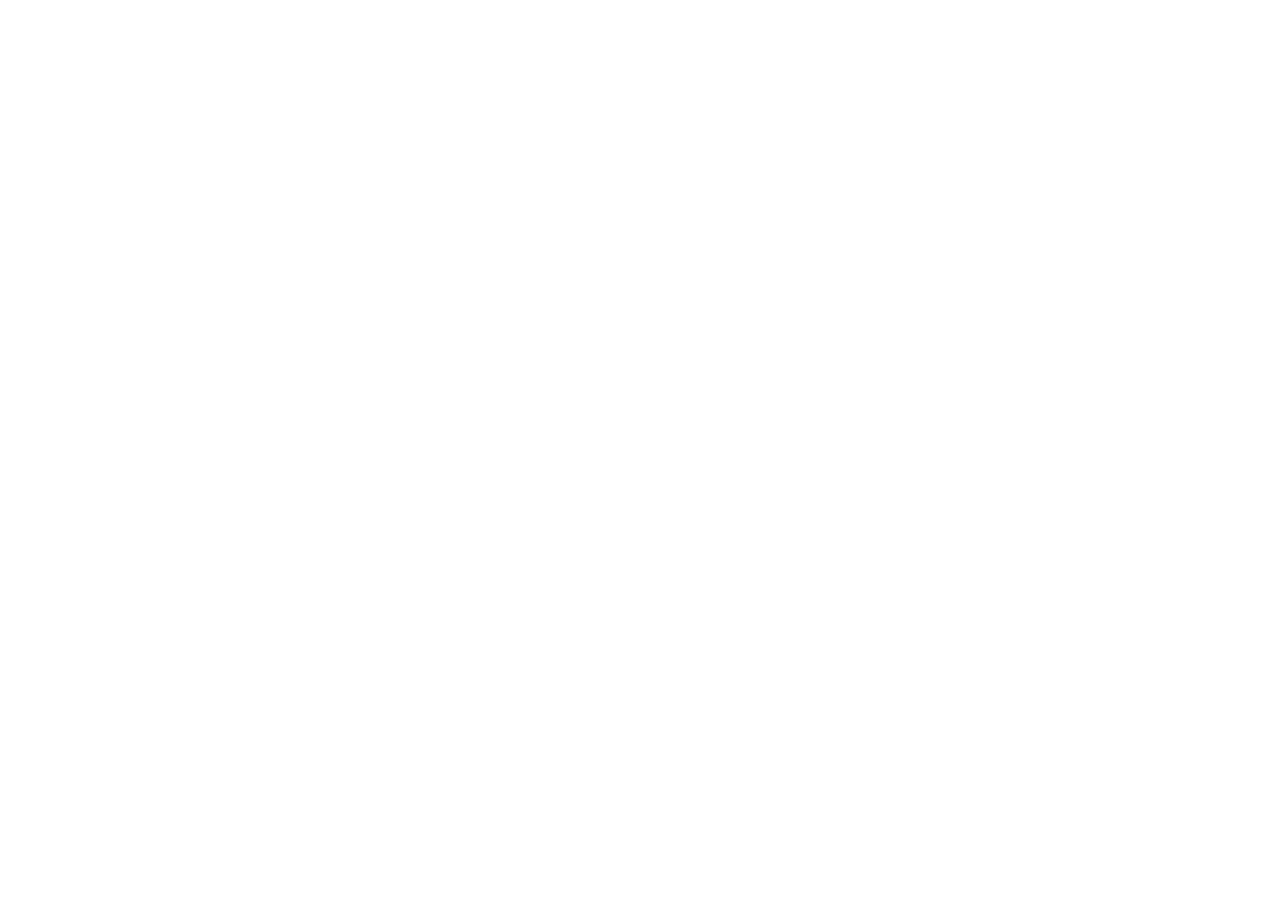
==== index.html @ 52f67c69 "actualizacion" ====
<!DOCTYPE html>
<html lang="en">

<head>
  <meta charset="utf-8">
  <meta content="width=device-width, initial-scale=1.0" name="viewport">

  <title id="inicio">Rojastech/title>
  <meta content="" name="description">
  <meta content="" name="keywords">

  <!-- iconos -->
  <link href="assets/img/icono.jpg" rel="icon">
  <link href="assets/img/icono 2.jpg" rel="apple-touch-icon">

  <!-- Google Fonts -->
  <link
    href="https://fonts.googleapis.com/css?family=Open+Sans:300,300i,400,400i,600,600i,700,700i|Raleway:300,300i,400,400i,500,500i,600,600i,700,700i|Poppins:300,300i,400,400i,500,500i,600,600i,700,700i"
    rel="stylesheet">

  <!-- Vendor CSS Files -->
  <link href="assets/vendor/aos/aos.css" rel="stylesheet">
  <link href="assets/vendor/bootstrap/css/bootstrap.min.css" rel="stylesheet">
  <link href="assets/vendor/bootstrap-icons/bootstrap-icons.css" rel="stylesheet">
  <link href="assets/vendor/boxicons/css/boxicons.min.css" rel="stylesheet">
  <link href="assets/vendor/glightbox/css/glightbox.min.css" rel="stylesheet">
  <link href="assets/vendor/swiper/swiper-bundle.min.css" rel="stylesheet">

  <!-- Template Main CSS File -->
  <link href="assets/css/style.css" rel="stylesheet">
  <link href="assets/css/fontello.css" rel="stylesheet">
  <link rel="stylesheet" href="assets/css/estilo.css">


</head>

<body>

  <!-- ======= telefono nav toggle button ======= -->
  <i class="bi bi-list mobile-nav-toggle d-xl-none"></i>

  <!-- ======= Header ======= -->
  <header id="header">


    <div class="d-flex flex-column">

      <div class="profile">
        <img src="assets/img/icono.jpg" alt="" class="img-fluid rounded-circle">
        <h1 class="text-light"><a href="index.html">Rojastech</a></h1>
        <div class="social-links mt-3 text-center">
          <a href="https://www.facebook.com/iTash012/" class="facebook" target="_blank"><i
              class="bx bxl-facebook"></i></a>
          <a href="https://www.instagram.com/ajrm1008/" class="instagram" target="_blank"><i
              class="bx bxl-instagram"></i></a>
        </div>
      </div>

      <nav id="navbar" class="nav-menu navbar">
        <ul>
          <li><a href="#quien-soy" class="nav-link scrollto active"><i class="bx bx-home"></i> <span>Inicio</span></a>
          </li>
          <!--<li><a href="#quien-soy" class="nav-link scrollto"><i class="bx bx-user"></i> <span>Quién Soy</span></a></li>-->
          <li><a href="#clientes" class="nav-link scrollto"><i class="bx bx-user"></i> <span>Clientes</span></a>
          </li>

          <li><a href="#resumen" class="nav-link scrollto"><i class="bx bx-file-blank"></i> <span>Resumen</span></a>
          </li>

          <!--<li><a href="#portfolio" class="nav-link scrollto"><i class="bx bx-book-content"></i><span>Portafolio</span></a></li>-->
          <li><a href="#servicios" class="nav-link scrollto"><i class="bx bx-server"></i> <span>Servicios</span></a>
          </li>
          <li><a href="#contacto" class="nav-link scrollto"><i class="bx bx-envelope"></i> <span>Contáctame</span></a>
          </li>
        </ul>
      </nav><!-- .nav-menu -->
    </div>
  </header>
  <!--Header -->

  <!-- Seccion eliminada 

  <section id="hero" class="d-flex flex-column justify-content-center align-items-center">
    <div class="inicio-container" data-aos="fade-in">
      <h1>Rojastech</h1>
      <p>Soy: <span class="typed" data-typed-items="Desarrollador Web, Trader, Programador, Estudiante"></span></p>
    </div>
  </section>

    -->

  <!-- verga asi lo vi en youtube y asi lo deje pinga.-->

  <main id="main">



    <!-- ======= contacto Section ======= -->
    <section id="quien-soy" class="quien-soy">
      <div class="container">

        <!-- ======= modo oscuro ======= -->
        <input id="checkitem" type="checkbox" onclick="enableDarkMode()">
        <!-- ======= modo oscuro ======= -->

        <div class="section-title">
          <h2 style="text-align: center;">Quién Soy</h2>
          <p></p>
        </div>

        <div class="row">
          <div class="col-lg-4" data-aos="fade-right">
            <img src="assets/img/icono.jpg" class="img-fluid" alt="">
          </div>
          <div class="col-lg-8 pt-4 pt-lg-0 content" data-aos="fade-left">
            <h3 style="text-align: center;">ÁNGEL JOSÉ ROJAS MAVARES</h3><br>
            <p class="fst-italic">

            </p>
            <div class="row">
              <div class="col-lg-6">
                <ul>
                  <!--  <li><i class="bi bi-chevron-right"></i> <strong>Cumpleaños:</strong> <span>10 agosto 2003</span></li>-->
                  <li><i class="bi bi-chevron-right"></i> <strong>Teléfono: <a href="#telefono">ir a
                        Teléfono</strong></a>
                  </li>
                  <li><i class="bi bi-chevron-right"></i> <strong>Ciudad:</strong> <span>El Tigre, Edo Anzoátegui</span>
                  </li>
                  <li><i class="bi bi-chevron-right"></i> <strong>Independiente:</strong> <span>Disponible</span></li>
                </ul>
              </div>
              <div class="col-lg-6">
                <ul>
                  <li><i class="bi bi-chevron-right"></i> <strong>Edad:</strong> <span>No especificado</span></li>
                  <li><i class="bi bi-chevron-right"></i> <strong>Grado:</strong> <span>Bachiller</span></li>
                  <li><i class="bi bi-chevron-right"></i> <strong>Correo:</strong> <span><a
                        href="mailto:angeljrojasm@gmail.com"> Enviar Mensaje</a></span></li>

                </ul>
              </div>
            </div>
            <p>

            </p>
            </p>
          </div>
        </div>

      </div>
    </section><!-- contacto Section -->

    <!-- ======= satisfaccion cliente  Section======= -->
    <section id="clientes" class="facts">
      <div class="container">

        <div class="section-title">
          <h2>Cliente Satisfecho</h2>
          <p></p>
        </div>

        <div class="row no-gutters">

          <div class="col-lg-3 col-md-6 d-md-flex align-items-md-stretch" data-aos="fade-up">
            <div class="count-box">
              <i class="bi bi-emoji-smile"></i>
              <span data-purecounter-start="0" data-purecounter-end="7" data-purecounter-duration="1"
                class="purecounter"></span>
              <p><strong>Clientes Felices</strong></p>
            </div>
          </div>

          <div class="col-lg-3 col-md-6 d-md-flex align-items-md-stretch" data-aos="fade-up" data-aos-delay="100">
            <div class="count-box">
              <i class="bi bi-journal-richtext"></i>
              <span data-purecounter-start="0" data-purecounter-end="7" data-purecounter-duration="1"
                class="purecounter"></span>
              <p><strong>Proyectos Realizados</strong></p>
            </div>
          </div>

          <div class="col-lg-3 col-md-6 d-md-flex align-items-md-stretch" data-aos="fade-up" data-aos-delay="200">
            <div class="count-box">
              <i class="bi bi-headset"></i>
              <span data-purecounter-start="0" data-purecounter-end="672" data-purecounter-duration="1"
                class="purecounter"></span>
              <p><strong>Horas de Trabajo</strong></p>
            </div>
          </div>

          <div class="col-lg-3 col-md-6 d-md-flex align-items-md-stretch" data-aos="fade-up" data-aos-delay="300">
            <div class="count-box">
              <i class="bi bi-people"></i>
              <span data-purecounter-start="0" data-purecounter-end="1" data-purecounter-duration="1"
                class="purecounter"></span>
              <p><strong>Trabajador</strong></p>
            </div>
          </div>

        </div>

      </div>
    </section><!-- satisfaccion cliente  Section -->

    <!-- ======= Skills Section ======= -->
    <section id="skills" class="skills section-bg">
      <div class="container">

        <div class="section-title">
          <h2>Habilidades</h2>
          <p>Mis Habilidades de Programador y Desarrolador Web de manera progresiva, con estadisticas incrementables.
          </p>
        </div>

        <div class="row skills-content">

          <div class="col-lg-6" data-aos="fade-up">

            <div class="progress">
              <span class="skill">HTML <i class="val">40%</i></span>
              <div class="progress-bar-wrap">
                <div class="progress-bar" role="progressbar" aria-valuenow="40" aria-valuemin="0" aria-valuemax="100">
                </div>
              </div>
            </div>

            <div class="progress">
              <span class="skill">CSS <i class="val">5%</i></span>
              <div class="progress-bar-wrap">
                <div class="progress-bar" role="progressbar" aria-valuenow="5" aria-valuemin="0" aria-valuemax="100">
                </div>
              </div>
            </div>

            <div class="progress">
              <span class="skill">JavaScript <i class="val">0%</i></span>
              <div class="progress-bar-wrap">
                <div class="progress-bar" role="progressbar" aria-valuenow="0" aria-valuemin="0" aria-valuemax="100">
                </div>
              </div>
            </div>

          </div>

          <div class="col-lg-6" data-aos="fade-up" data-aos-delay="100">

            <div class="progress">
              <span class="skill">PHP <i class="val">1</i></span>
              <div class="progress-bar-wrap">
                <div class="progress-bar" role="progressbar" aria-valuenow="1" aria-valuemin="0" aria-valuemax="100">
                </div>
              </div>
            </div>

            <div class="progress">
              <span class="skill">WordPress/CMS <i class="val">0%</i></span>
              <div class="progress-bar-wrap">
                <div class="progress-bar" role="progressbar" aria-valuenow="0" aria-valuemin="0" aria-valuemax="100">
                </div>
              </div>
            </div>

            <div class="progress">
              <span class="skill">Photoshop <i class="val">0%</i></span>
              <div class="progress-bar-wrap">
                <div class="progress-bar" role="progressbar" aria-valuenow="0" aria-valuemin="0" aria-valuemax="100">
                </div>
              </div>
            </div>

          </div>

        </div>

      </div>
    </section><!-- Skills Section -->

    <!-- ======= Resumen Section ======= -->
    <section id="resumen" class="resume">
      <div class="container">

        <div class="section-title">
          <h2>Resumen</h2>
          <p></p>
        </div>

        <div class="row">
          <div class="col-lg-6 aos-init aos-animate" data-aos="fade-up">
            <h3 class="resume-title">Resumen</h3>
            <div class="resume-item pb-0">
              <h4>Ángel Rojas</h4>
              <p><em>Datos Personales: </em></p>
              <ul>
             
                <!--UBICACION EXACTA === <a href="https://goo.gl/maps/j2fHkBFJ44knwxon7" target="_blank">El Tigre, Edo Anzoátegui, Venezuela</a>====-->
                
                <li> El Tigre, Edo Anzoátegui, Venezuela</a></li>
                <li> <a href="#tel"> Ir a Teléfono</a></li>
                <li> <a href="mailto:angeljrojasm@gmail.com"> Correo</a></li>
              </ul>
            </div>

            <h3 class="resume-title">Educación</h3>
            <div class="resume-item">
              <h4>Bachiller de la República &amp; Estudiante Universitario</h4>
              
              <p><em>Colegios donde estudie: </em></p>
              <p>Juan Bautista Arismendi: <strong>1er Año.</strong></p>
              <p>José Gil Fortoul: <strong>2do y 3er Año.</strong></p>
              <p>Fedora Alemán Fuente de Agua viva: <strong>4to y 5to Año.</strong></p>
              <p>Universidad: <strong>UPTJAA, El Tigre, Edo Anzoátegui, Venezuela</strong></p>
            </div>
            <div class="resume-item">
              <h4>Cursos Realizados
                <!--&amp;-->
              </h4>
              <p><em>Cursos:</em></p>
              <p>Curso de HTML5: <strong>2019</strong> </p>
              <p>Curso de CSS: <strong>2019</strong></p>
              <p>Curso de Bootstrap 4: <strong>2022</strong></p>
              <p>Curso de PHP: <strong>2022</strong></p>
            </div>
          </div>
          <div class="col-lg-6 aos-init aos-animate" data-aos="fade-up" data-aos-delay="100">
            <h3 class="resume-title">Experiencia Profesional</h3>
            <div class="resume-item">
              <h4>Trabajos a Tiempo Parcial</h4>
              
              <p><em></em></p>
              <ul>
                <li>Programador Web.</li>
                <li>Trader, Analista de Mercado Financiero y Asesor de Binarias.</li>
                <li>Administrador de Caja e Inventarios en negocios pequeños.</li>
                <!--<li></li>-->
              </ul>
            </div>
            <div class="resume-item">
              <h4>Paginas Realizadas: </h4>
              
              <p><em></em></p>
              <ul>

                <a href="https://itashx.github.io/AnaAvila.github.io/" class="tm-link-wite" target="_blank"> Página de
                  AnaAvila</a>
                <br>
                <br>
                <a href="https://itashx.github.io/Jmarval/" class="tm-link-white" target="_blank"> Página JM
                  Photographi</a>
                <br>
                <br>
                <a href="https://itashx.github.io/Toomy.github.io/" class="tm-link-white" target="_blank"> Página de
                  Toomy</a>
                <br>
                <br>
                <a href="https://itashx.github.io/TradingPage/" class="tm-link-white" target="_blank"> Página de
                  Space-Trading</a>
                <br>
                <br>
                <a href="https://itashx.github.io/Fotografia/" class="tm-link-white" target="_blank"> Página de
                  Fotografia</a>
                <br>
                <br>
                <a href="https://itashx.github.io/AnaTrabajo/" class="tm-link-white" target="_blank"> Página de
                  AnaTrabajo</a>
                <br>
                <br>


              </ul>
            </div>
          </div>
        </div>

      </div>
    </section>

    <!-- Resume Section -->
    <!-- Seccion eliminada 
    <section id="portfolio" class="portfolio section-bg">
      <div class="container">

        <div class="section-title">
          <h2>Portafolio</h2>
          <p></p>
        </div>

        <div class="row" data-aos="fade-up">
          <div class="col-lg-12 d-flex justify-content-center">
            <ul id="portfolio-flters">
              <li data-filter="*" class="filter-active">Todos</li>
              <li data-filter=".filter-app">Aplicación</li>
              <li data-filter=".filter-card">Targeta</li>
              <li data-filter=".filter-web">Web</li>
            </ul>
          </div>
        </div>

       <div class="row portfolio-container" data-aos="fade-up" data-aos-delay="100">

          <div class="col-lg-4 col-md-6 portfolio-item filter-app">
            <div class="portfolio-wrap">
              <img src="assets/img/portfolio/portfolio-1.jpg" class="img-fluid" alt="">
              <div class="portfolio-links">
                <a href="assets/img/portfolio/portfolio-1.jpg" data-gallery="portfolioGallery"
                  class="portfolio-lightbox" title="App 1"><i class="bx bx-plus"></i></a>
                <a href="index3.html" title="más detalles" target="_blank"><i class="bx bx-link"></i></a>
              </div>
            </div>
          </div>

          <div class="col-lg-4 col-md-6 portfolio-item filter-web">
            <div class="portfolio-wrap">
              <img src="assets/img/portfolio/portfolio-2.jpg" class="img-fluid" alt="">
              <div class="portfolio-links">
                <a href="assets/img/portfolio/portfolio-2.jpg" data-gallery="portfolioGallery"
                  class="portfolio-lightbox" title="Web 3"><i class="bx bx-plus"></i></a>
                <a href="index3.html" title="más detalles" target="_blank"><i class="bx bx-link"></i></a>
              </div>
            </div>
          </div>

          <div class="col-lg-4 col-md-6 portfolio-item filter-app">
            <div class="portfolio-wrap">
              <img src="assets/img/portfolio/portfolio-3.jpg" class="img-fluid" alt="">
              <div class="portfolio-links">
                <a href="assets/img/portfolio/portfolio-3.jpg" data-gallery="portfolioGallery"
                  class="portfolio-lightbox" title="App 2"><i class="bx bx-plus"></i></a>
                <a href="index3.html" title="más detalles" target="_blank"><i class="bx bx-link"></i></a>
              </div>
            </div>
          </div>

          <div class="col-lg-4 col-md-6 portfolio-item filter-card">
            <div class="portfolio-wrap">
              <img src="assets/img/portfolio/portfolio-4.jpg" class="img-fluid" alt="">
              <div class="portfolio-links">
                <a href="assets/img/portfolio/portfolio-4.jpg" data-gallery="portfolioGallery"
                  class="portfolio-lightbox" title="Card 2"><i class="bx bx-plus"></i></a>
                <a href="index3.html" title="más detalles" target="_blank"><i class="bx bx-link"></i></a>
              </div>
            </div>
          </div>

          <div class="col-lg-4 col-md-6 portfolio-item filter-web">
            <div class="portfolio-wrap">
              <img src="assets/img/portfolio/portfolio-5.jpg" class="img-fluid" alt="">
              <div class="portfolio-links">
                <a href="assets/img/portfolio/portfolio-5.jpg" data-gallery="portfolioGallery"
                  class="portfolio-lightbox" title="Web 2"><i class="bx bx-plus"></i></a>
                <a href="index3.html" title="más detalles" target="_blank"><i class="bx bx-link"></i></a>
              </div>
            </div>
          </div>

          <div class="col-lg-4 col-md-6 portfolio-item filter-app">
            <div class="portfolio-wrap">
              <img src="assets/img/portfolio/portfolio-6.jpg" class="img-fluid" alt="">
              <div class="portfolio-links">
                <a href="assets/img/portfolio/portfolio-6.jpg" data-gallery="portfolioGallery"
                  class="portfolio-lightbox" title="App 3"><i class="bx bx-plus"></i></a>
                <a href="index3.html" title="más detalles" target="_blank"><i class="bx bx-link"></i></a>
              </div>
            </div>
          </div>

          <div class="col-lg-4 col-md-6 portfolio-item filter-card">
            <div class="portfolio-wrap">
              <img src="assets/img/portfolio/portfolio-7.jpg" class="img-fluid" alt="">
              <div class="portfolio-links">
                <a href="assets/img/portfolio/portfolio-7.jpg" data-gallery="portfolioGallery"
                  class="portfolio-lightbox" title="Card 1"><i class="bx bx-plus"></i></a>
                <a href="index3.html" title="más detalles" target="_blank"><i class="bx bx-link"></i></a>
              </div>
            </div>
          </div>

          <div class="col-lg-4 col-md-6 portfolio-item filter-card">
            <div class="portfolio-wrap">
              <img src="assets/img/portfolio/portfolio-8.jpg" class="img-fluid" alt="">
              <div class="portfolio-links">
                <a href="assets/img/portfolio/portfolio-8.jpg" data-gallery="portfolioGallery"
                  class="portfolio-lightbox" title="Card 3"><i class="bx bx-plus"></i></a>
                <a href="index3.html" title="más detalles" target="_blank"><i class="bx bx-link"></i></a>
              </div>
            </div>
          </div>

          <div class="col-lg-4 col-md-6 portfolio-item filter-web">
            <div class="portfolio-wrap">
              <img src="assets/img/portfolio/portfolio-9.jpg" class="img-fluid" alt="">
              <div class="portfolio-links">
                <a href="assets/img/portfolio/portfolio-9.jpg" data-gallery="portfolioGallery"
                  class="portfolio-lightbox" title="Web 3"><i class="bx bx-plus"></i></a>
                <a href="index3.html" title="más detalles" target="_blank"><i class="bx bx-link"></i></a>
              </div>
            </div>
          </div>

        </div>

      </div>
    </section>
    
     Portafolio eliminado =====-->




    <!-- ======= Servicios Section ======= -->
    <section id="servicios" class="services">
      <div class="container">

        <div class="section-title">
          <h2>Servicios</h2>

        </div>

        <div class="row">
          <div class="col-lg-4 col-md-6 icon-box" data-aos="fade-up">
            <div class="icon"><i class="bi bi-briefcase"></i></div>
            <h4 class="title"><a href="">Reparación de Computador</a></h4>
            <p class="description">

              *Revisión de el Computador o Portatil. <br>
              *Cambios de Compones Basicos / No aplica micro-componentes. <br>
              *Mantenimiento de Computador. <br>
              *Limpieza Física del computador o Laptop.
            </p>

          </div>
          <div class="col-lg-4 col-md-6 icon-box" data-aos="fade-up" data-aos-delay="100">
            <div class="icon"><i class="bi bi-card-checklist"></i></div>
            <h4 class="title"><a href="">Cambios de Sitemas Operativos</a></h4>
            <p class="description">Se Realiza Mantenimiento General del SO o el Formateo para su cambio en totalidad,
              tomando los Respaldos existentes para resguardo del cliente.</p>
          </div>
          <div class="col-lg-4 col-md-6 icon-box" data-aos="fade-up" data-aos-delay="200">
            <div class="icon"><i class="bi bi-bar-chart"></i></div>
            <h4 class="title"><a href="">Sistemas de Redes</a></h4>
            <p class="description">Se Realiza Sistemas de Redes: <br>
              *Cableado. <br>
              *Configuración del Moden/Router y del Computador. <br>
              *Configuración del MicroTik. <strong><small>(Si posee alguno)</small></strong> <br>
              *Servidores. <br>

            </p>
          </div>
          <div class="col-lg-4 col-md-6 icon-box" data-aos="fade-up" data-aos-delay="300">
            <div class="icon"><i class="bi bi-binoculars"></i></div>
            <h4 class="title"><a href="">Configuración del Sistema y Limpiado</a></h4>
            <p class="description">
              Una vez Montado el SO, realizamos lo Siguiente: <br>
              *Configuración de Inicio y Servicios. <br>
              *Eliminación de Cache y Temporales. <br>
              *Limpieza a Nivel de SO para su Optimización. <br>
            </p>
          </div>
          <div class="col-lg-4 col-md-6 icon-box" data-aos="fade-up" data-aos-delay="400">
            <div class="icon"><i class="bi bi-brightness-high"></i></div>
            <h4 class="title"><a href="">Chequeo de Aparatos electrónicos </a></h4>
            <p class="description">Revisión de Aparatos electrónicos y Diagnostico del mismo.</p>
          </div>
          <div class="col-lg-4 col-md-6 icon-box" data-aos="fade-up" data-aos-delay="500">
            <div class="icon"><i class="bi bi-calendar4-week"></i></div>
            <h4 class="title"><a href="">Creación de Paginas Web y Programas</a></h4>
            <p class="description"> Se crean Páginas Web a pedido del cliente y programas hechos al gusto del cliente
              usando como base <strong>Access</strong> para la elaboración del mismo.

            </p>
          </div>
        </div>

      </div>
    </section>

    <!--  Servicios Section 

     Testimonials Section 
    <section id="testimonios" class="testimonials section-bg">
      <div class="container">

        <div class="section-title">
          <h2>Testimonios</h2>
          <p>Magnam dolores commodi suscipit. Necessitatibus eius consequatur ex aliquid fuga eum quidem. Sit sint
            consectetur velit. Quisquam quos quisquam cupiditate. Et nemo qui impedit suscipit alias ea. Quia fugiat sit
            in iste officiis commodi quidem hic quas.</p>
        </div>

        <div class="testimonials-slider swiper" data-aos="fade-up" data-aos-delay="100">
          <div class="swiper-wrapper">

            <div class="swiper-slide">
              <div class="testimonial-item" data-aos="fade-up">
                <p>
                  <i class="bx bxs-quote-alt-left quote-icon-left"></i>
                  Proin iaculis purus consequat sem cure digni ssim donec porttitora entum suscipit rhoncus. Accusantium
                  quam, ultricies eget id, aliquam eget nibh et. Maecen aliquam, risus at semper.
                  <i class="bx bxs-quote-alt-right quote-icon-right"></i>
                </p>
                <img src="assets/img/testimonials/testimonials-1.jpg" class="testimonial-img" alt="">
                <h3>Saul Goodman</h3>
                <h4>Ceo &amp; Founder</h4>
              </div>
            </div>

            <div class="swiper-slide">
              <div class="testimonial-item" data-aos="fade-up" data-aos-delay="100">
                <p>
                  <i class="bx bxs-quote-alt-left quote-icon-left"></i>
                  Export tempor illum tamen malis malis eram quae irure esse labore quem cillum quid cillum eram malis
                  quorum velit fore eram velit sunt aliqua noster fugiat irure amet legam anim culpa.
                  <i class="bx bxs-quote-alt-right quote-icon-right"></i>
                </p>
                <img src="assets/img/testimonials/testimonials-2.jpg" class="testimonial-img" alt="">
                <h3>Sara Wilsson</h3>
                <h4>Designer</h4>
              </div>
            </div>

            <div class="swiper-slide">
              <div class="testimonial-item" data-aos="fade-up" data-aos-delay="200">
                <p>
                  <i class="bx bxs-quote-alt-left quote-icon-left"></i>
                  Enim nisi quem export duis labore cillum quae magna enim sint quorum nulla quem veniam duis minim
                  tempor labore quem eram duis noster aute amet eram fore quis sint minim.
                  <i class="bx bxs-quote-alt-right quote-icon-right"></i>
                </p>
                <img src="assets/img/testimonials/testimonials-3.jpg" class="testimonial-img" alt="">
                <h3>Jena Karlis</h3>
                <h4>Store Owner</h4>
              </div>
            </div>

            <div class="swiper-slide">
              <div class="testimonial-item" data-aos="fade-up" data-aos-delay="300">
                <p>
                  <i class="bx bxs-quote-alt-left quote-icon-left"></i>
                  Fugiat enim eram quae cillum dolore dolor amet nulla culpa multos export minim fugiat minim velit
                  minim dolor enim duis veniam ipsum anim magna sunt elit fore quem dolore labore illum veniam.
                  <i class="bx bxs-quote-alt-right quote-icon-right"></i>
                </p>
                <img src="assets/img/testimonials/testimonials-4.jpg" class="testimonial-img" alt="">
                <h3>Matt Brandon</h3>
                <h4>Freelancer</h4>
              </div>
            </div>

            <div class="swiper-slide">
              <div class="testimonial-item" data-aos="fade-up" data-aos-delay="400">
                <p>
                  <i class="bx bxs-quote-alt-left quote-icon-left"></i>
                  Quis quorum aliqua sint quem legam fore sunt eram irure aliqua veniam tempor noster veniam enim culpa
                  labore duis sunt culpa nulla illum cillum fugiat legam esse veniam culpa fore nisi cillum quid.
                  <i class="bx bxs-quote-alt-right quote-icon-right"></i>
                </p>
                <img src="assets/img/testimonials/testimonials-5.jpg" class="testimonial-img" alt="">
                <h3>John Larson</h3>
                <h4>Entrepreneur</h4>
              </div>
            </div>
      

          </div>
          <div class="swiper-pagination"></div>
        </div>

      </div>
    </section>
   
     Servicios Section -->

    <!-- ======= Contacto Section ======= -->
    <section id="contacto" class="contact">
      <div class="container">

        <div class="section-title" id="contacto-texto">
          <h2>Contácto</h2>
          <p></p>
        </div>

        <div class="row" data-aos="fade-in" id="contacto-texto">

          <div class="col-lg-5 d-flex align-items-stretch">
            <div class="info">
              <div class="address">
                <i class="bi bi-geo-alt"></i>
                <h4>Ubicación:</h4>
                <p><strong><a href="mailto:angeljrojasm@gmail.com">Enviar Mensaje</a></strong></p>
                <!-- Bloqueado 
                <p><a href="https://goo.gl/maps/j2fHkBFJ44knwxon7" target="_blank">Ubicame</a></p>
                -->
              </div>

              <div class="email" id="correo">
                <i class="bi bi-envelope"></i>
                <h4>Correo:</h4>
                <p><a href="mailto:angeljrojasm@gmail.com">Enviar Email Directo</a></p>
              </div>

              <div class="phone">
                <i class="bi bi-whatsapp"></i>
                <h4 id="telefono">Teléfono:</h4>
                <strong>
                  <p><a href="tel:#">No especificado</a></p>
                </strong>

              </div>

              <!-- paginas extras
              
              <a href="formulario.html">Formulario de Registo</a> <br>
              <a href="login.html">Iniciar Sesion</a> -->

            </div>

          </div>


        </div>



        <!-- <a href="index2.html">Siguiente Página</a>-->

    </section>



    <!-- contacto Section -->

  </main><!-- FIN #main -->

  <!-- ======= Footer ======= -->
  <footer id="footer">
    <div class="container">
      <div class="copyright">
        &copy; Copyright <strong><span>Rojastech</span></strong>
      </div>
    </div>
  </footer>
  <!-- FIN  Footer -->

  <a href="#" class="back-to-top d-flex align-items-center justify-content-center"><i
      class="bi bi-arrow-up-short"></i></a>

  <!-- Vendor JS Files -->
  <script src="assets/vendor/purecounter/purecounter_vanilla.js"></script>
  <script src="assets/vendor/aos/aos.js"></script>
  <script src="assets/vendor/bootstrap/js/bootstrap.bundle.min.js"></script>
  <script src="assets/vendor/glightbox/js/glightbox.min.js"></script>
  <script src="assets/vendor/isotope-layout/isotope.pkgd.min.js"></script>
  <script src="assets/vendor/swiper/swiper-bundle.min.js"></script>
  <script src="assets/vendor/typed.js/typed.min.js"></script>
  <script src="assets/vendor/waypoints/noframework.waypoints.js"></script>
  <script src="assets/vendor/php-email-form/validate.js"></script>

  <!-- Template Main JS File -->
  <script src="assets/js/main.js"></script>




  <!--modo negro-->
  <script src="oscuro.js"></script>
  <!--modo negro-->

</body>

</html>
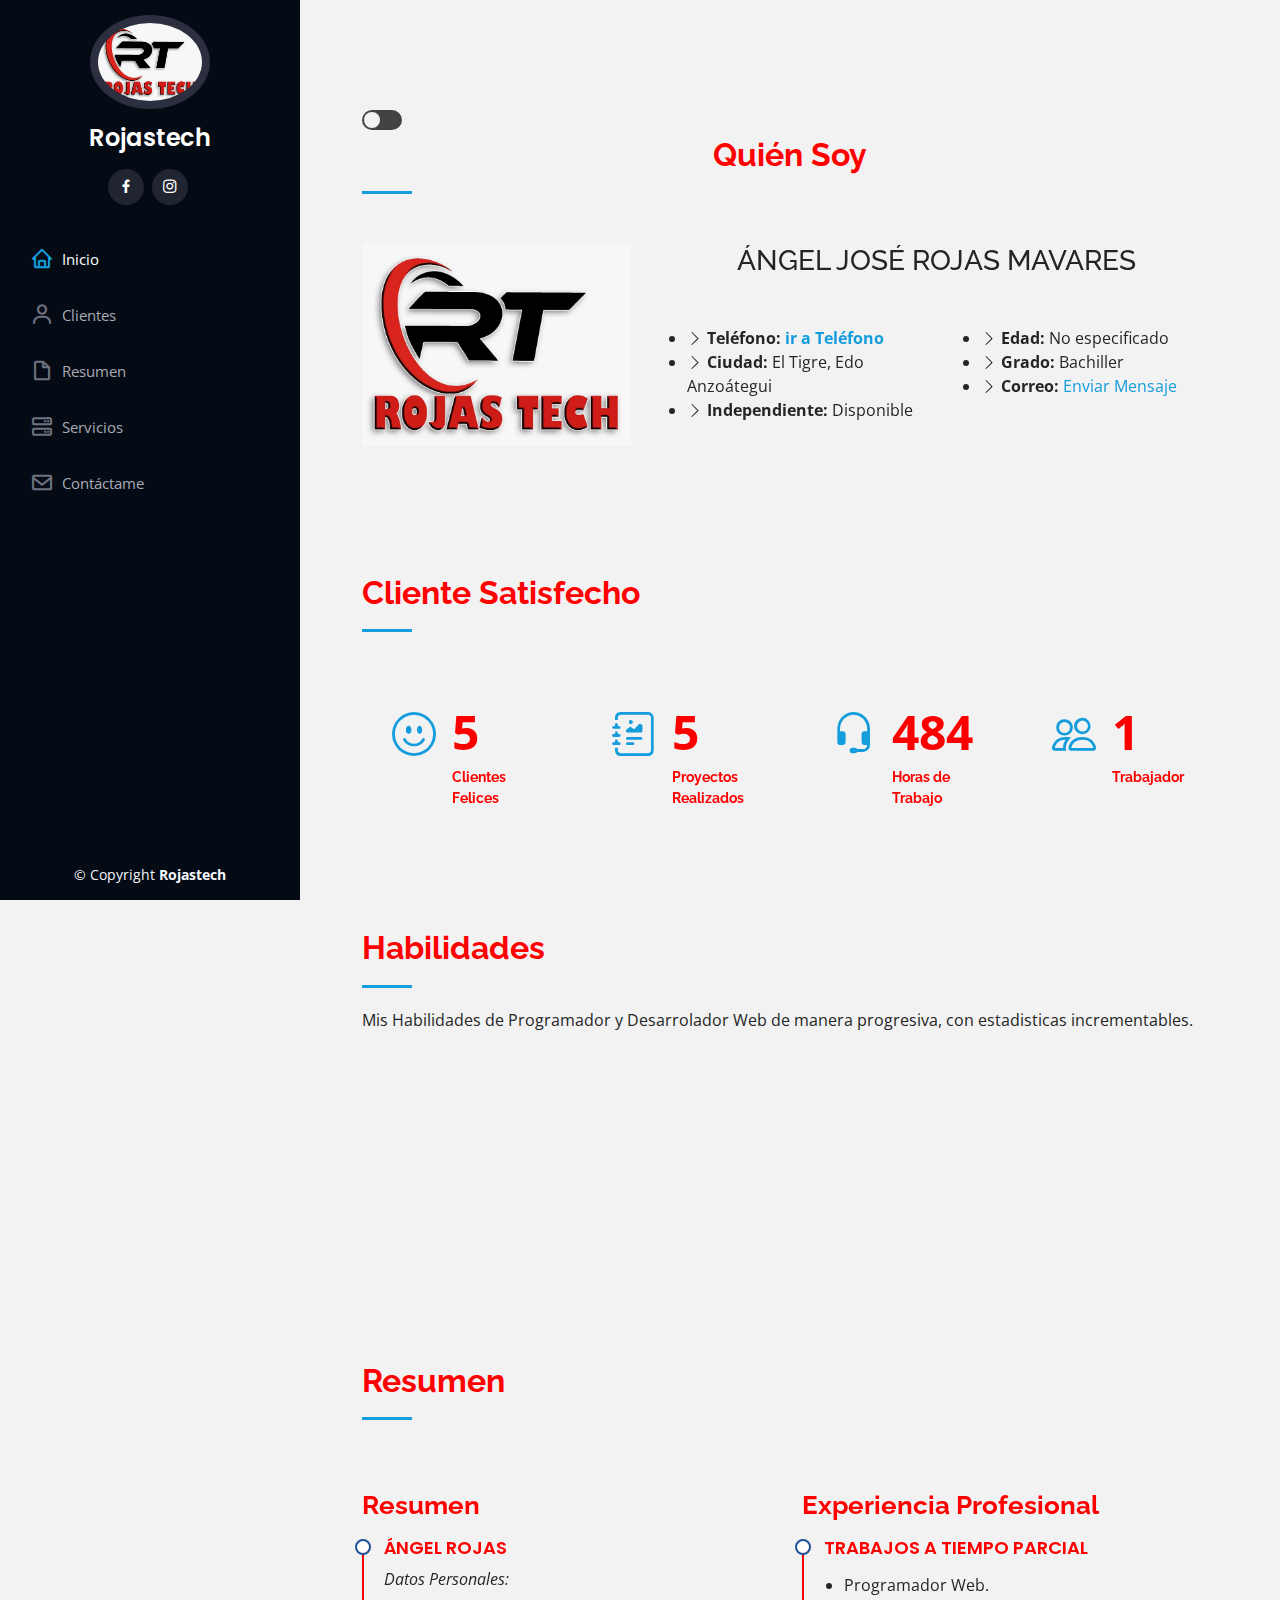
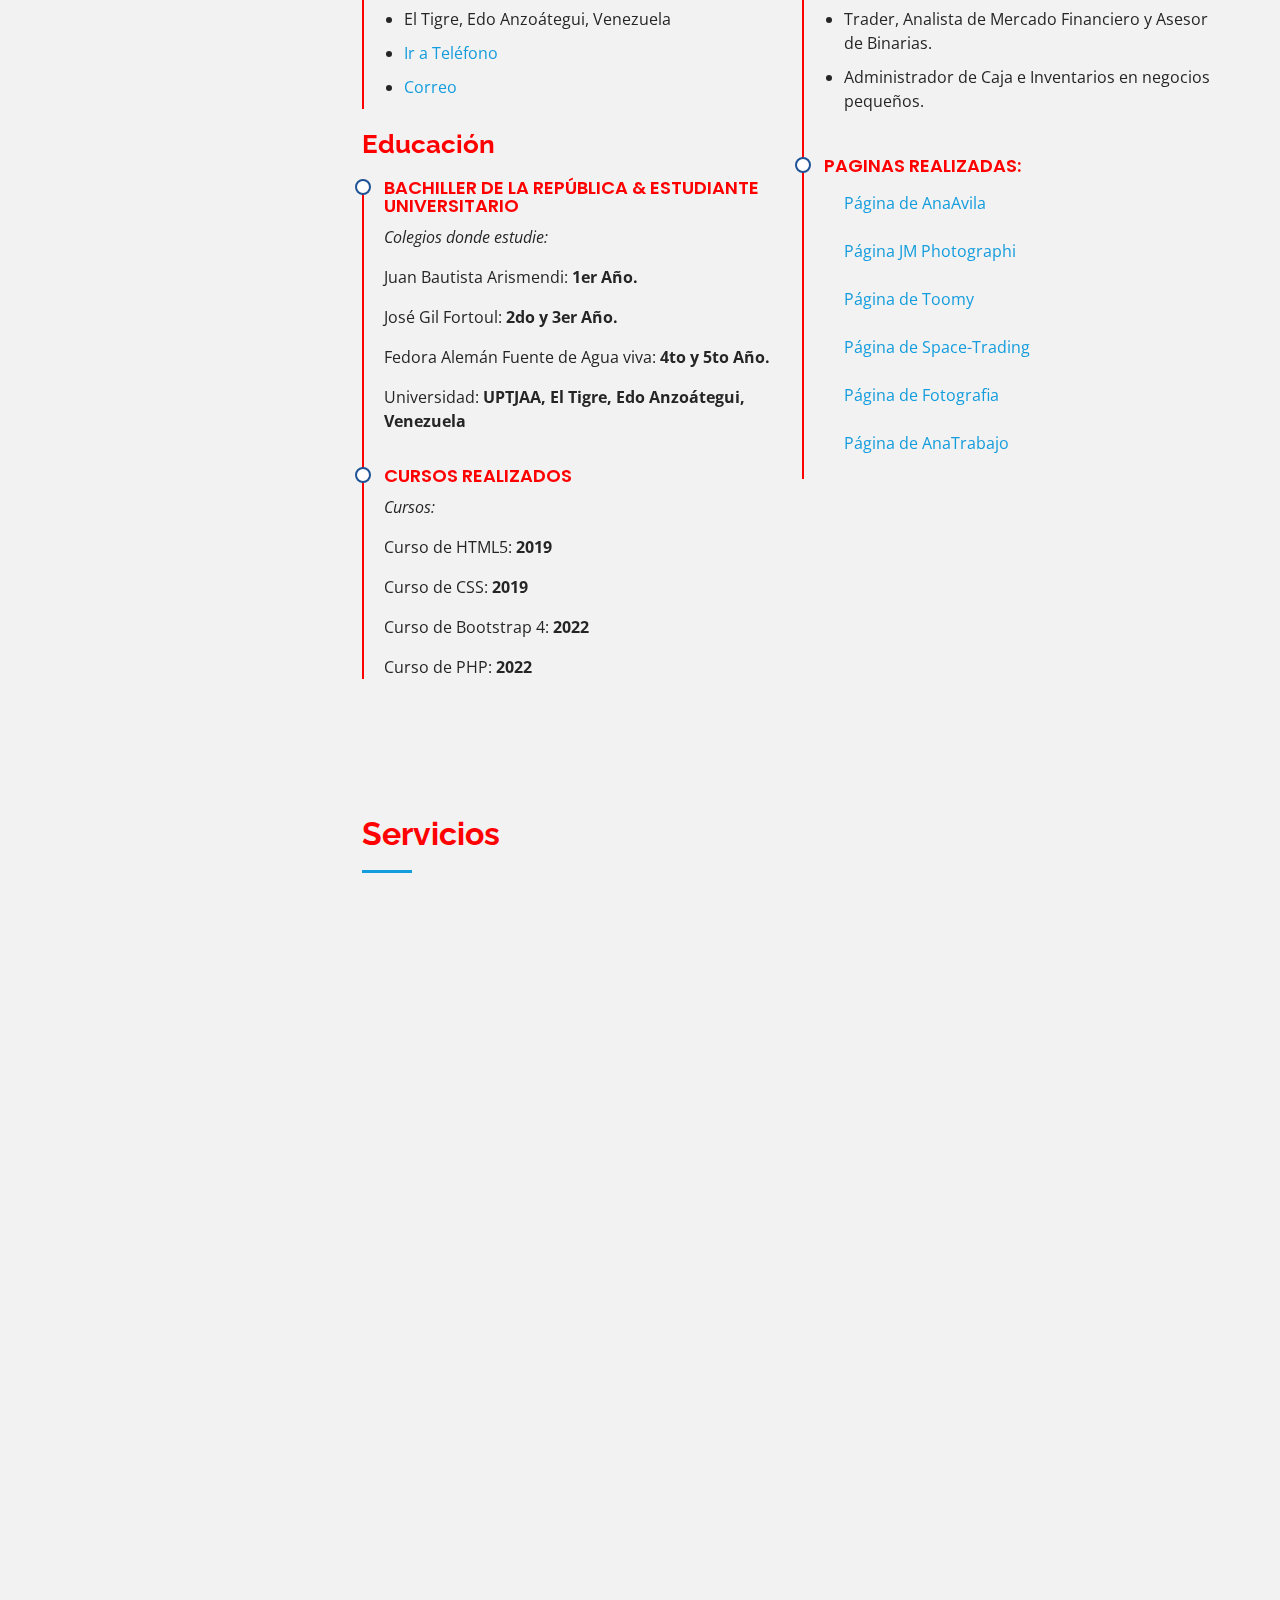
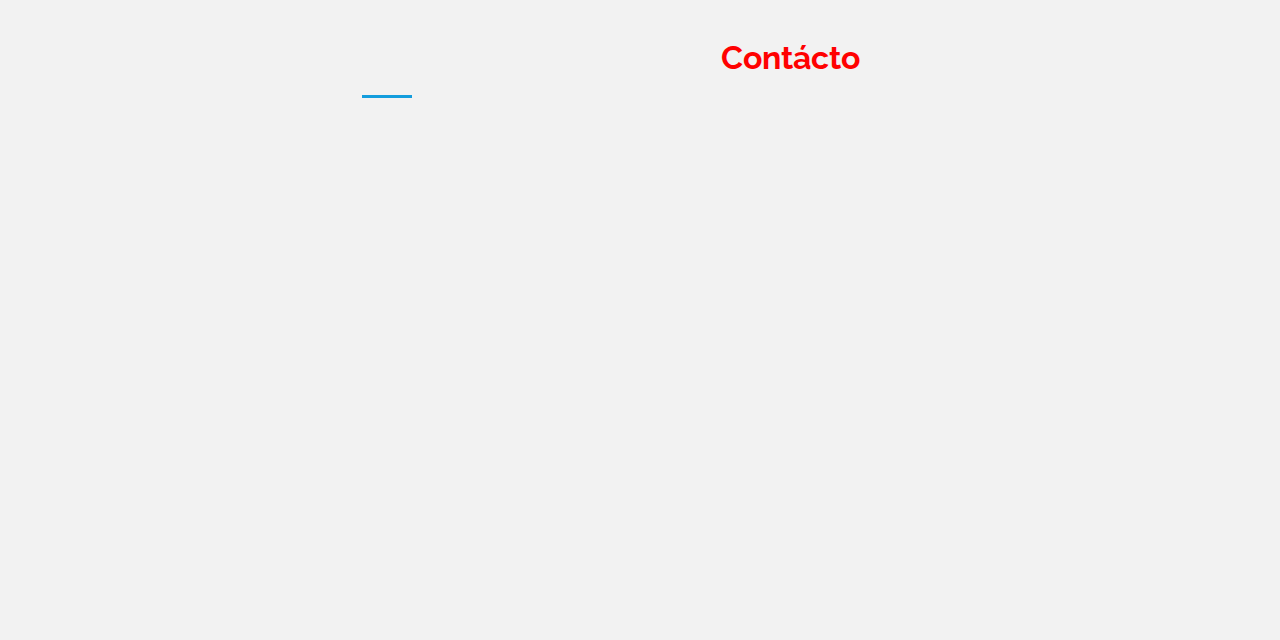
==== commit 12529d65: "nombre actualizado" ====
--- a/index.html
+++ b/index.html
@@ -5,7 +5,7 @@
   <meta charset="utf-8">
   <meta content="width=device-width, initial-scale=1.0" name="viewport">
 
-  <title id="inicio">Rojastech/title>
+  <title id="inicio">Rojastech</title>
   <meta content="" name="description">
   <meta content="" name="keywords">
 
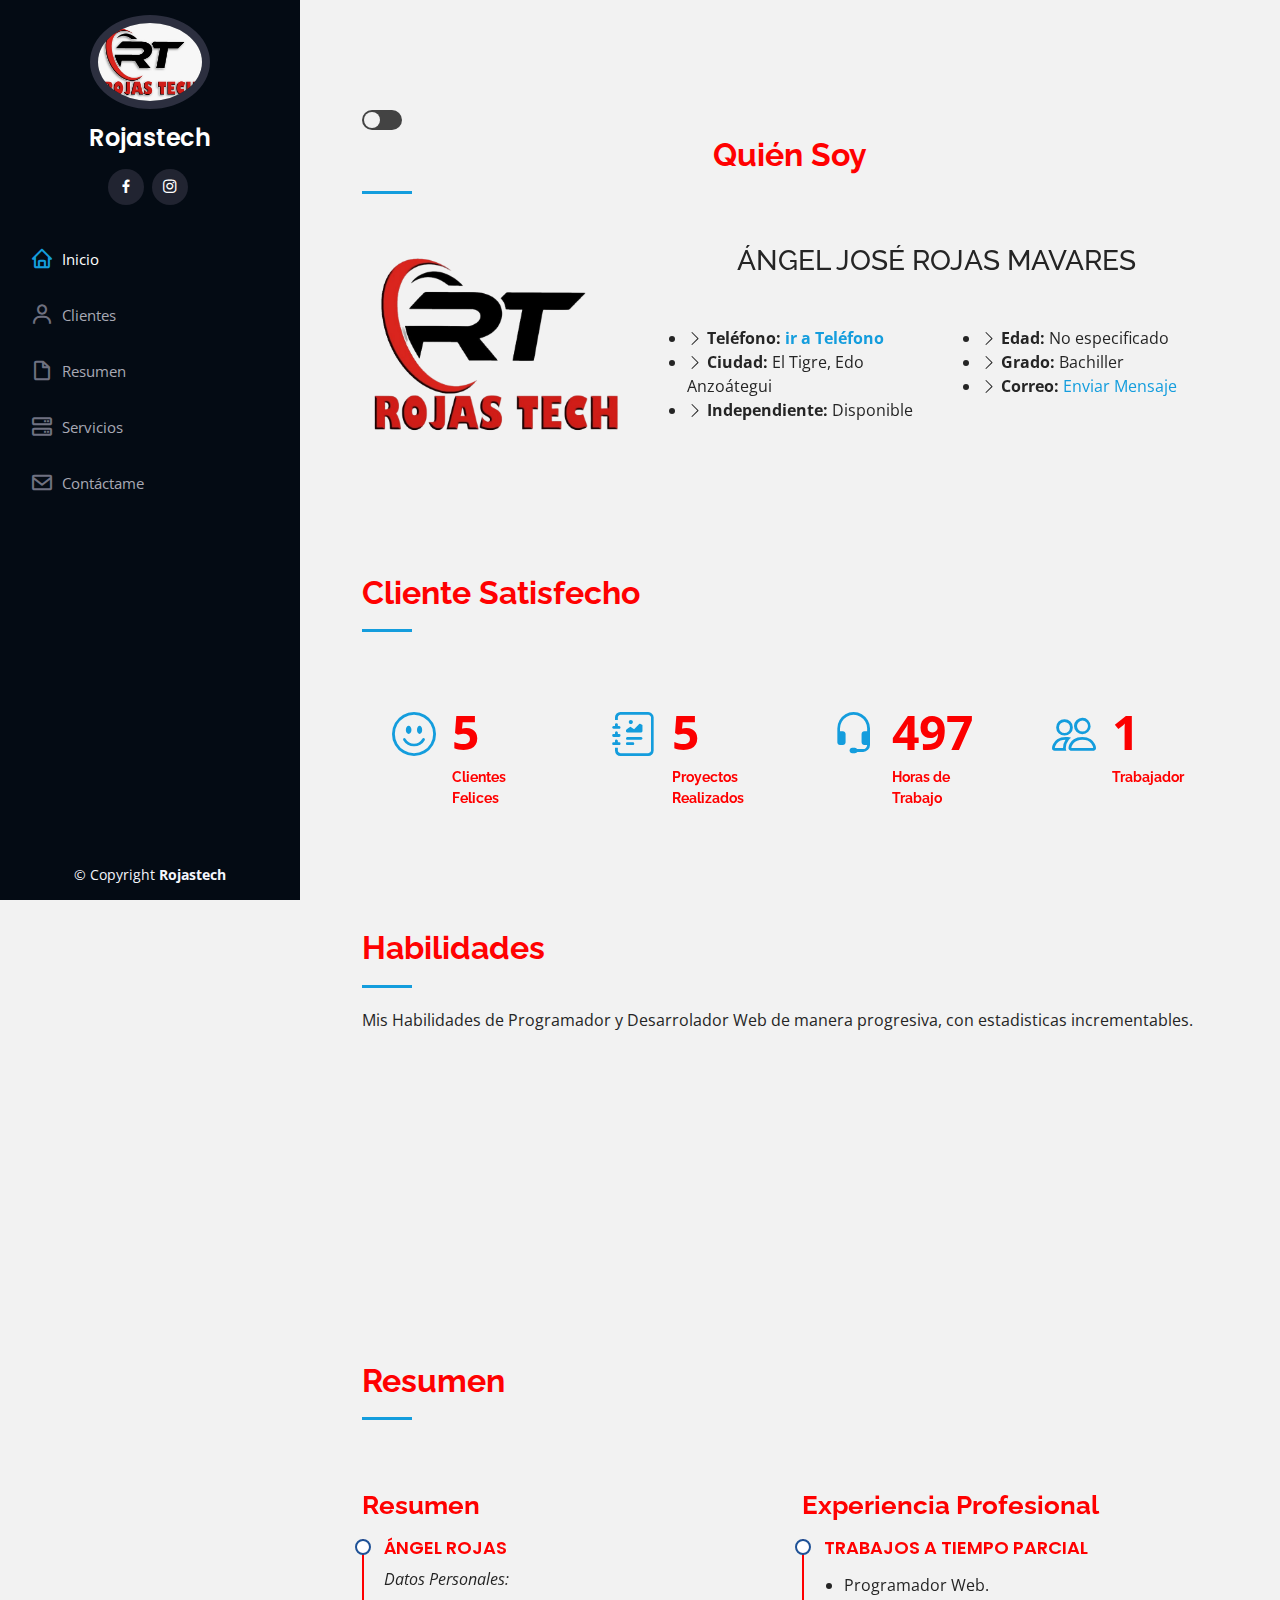
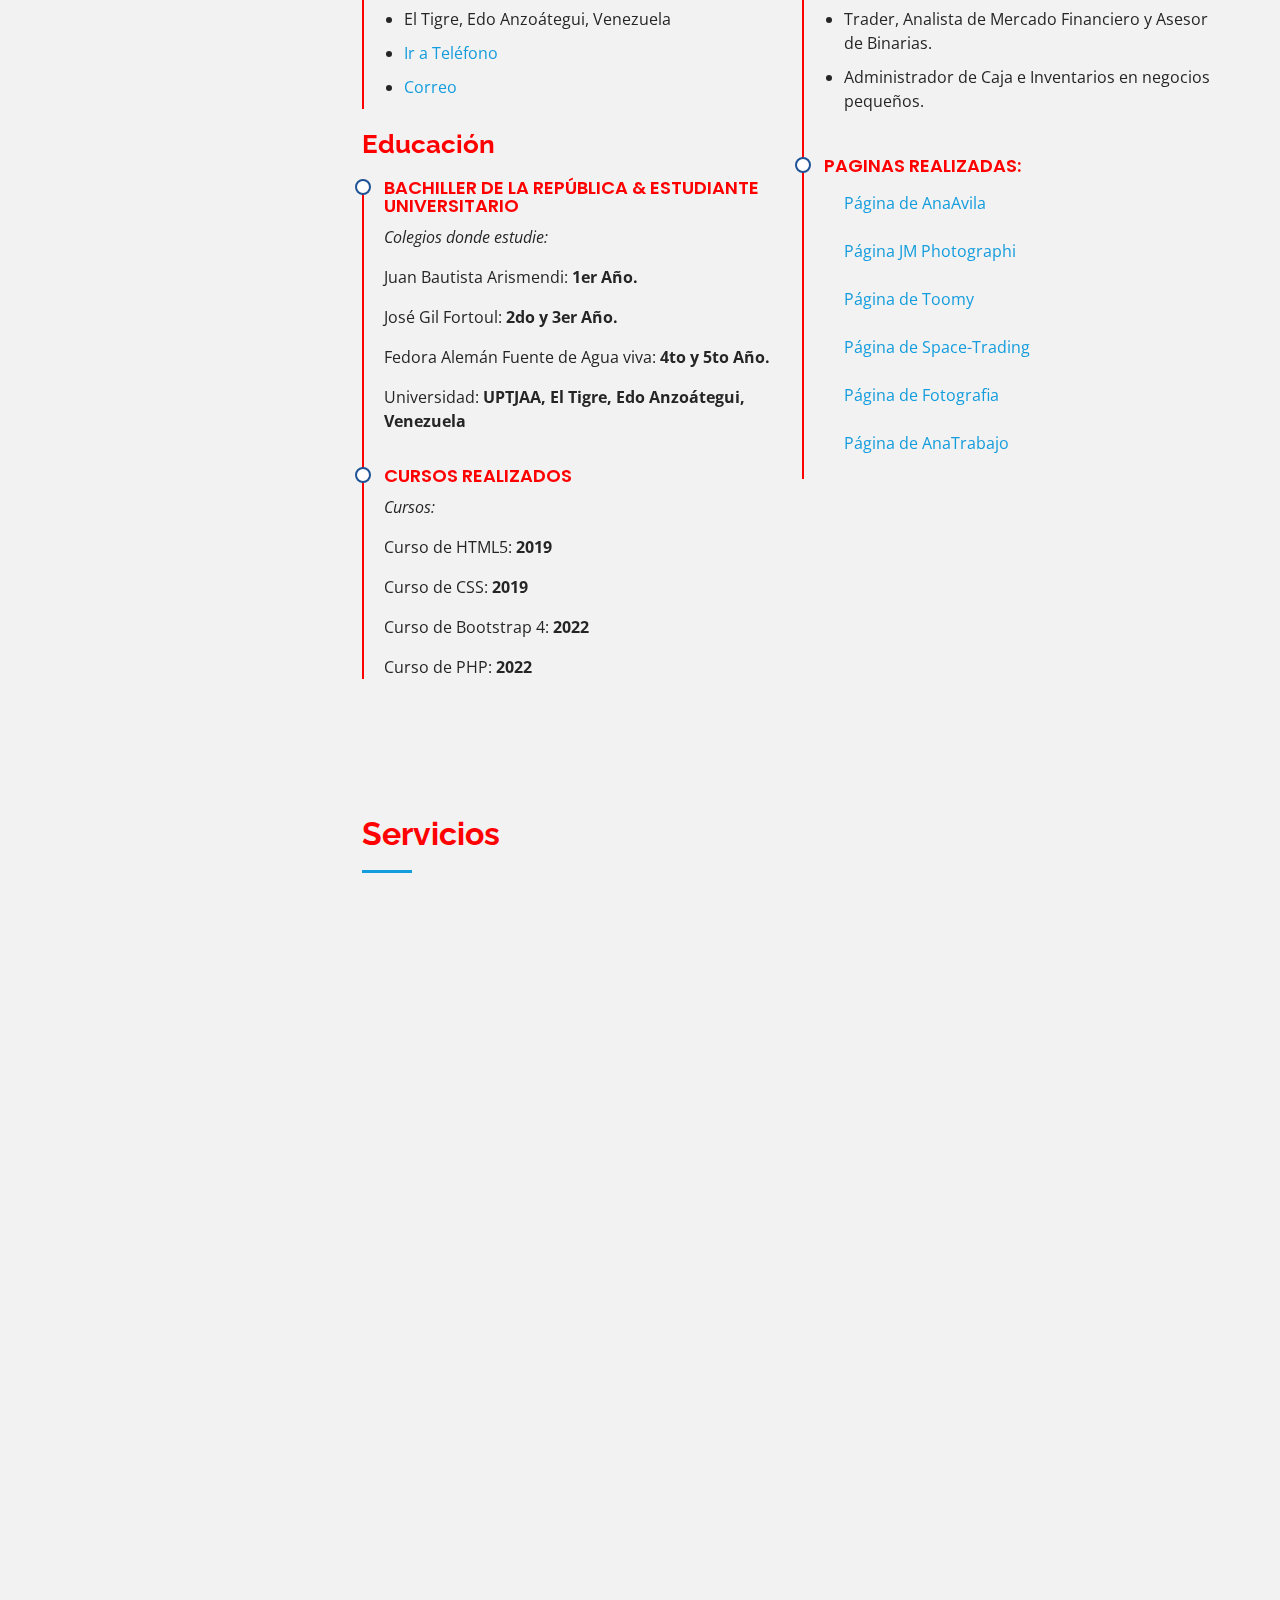
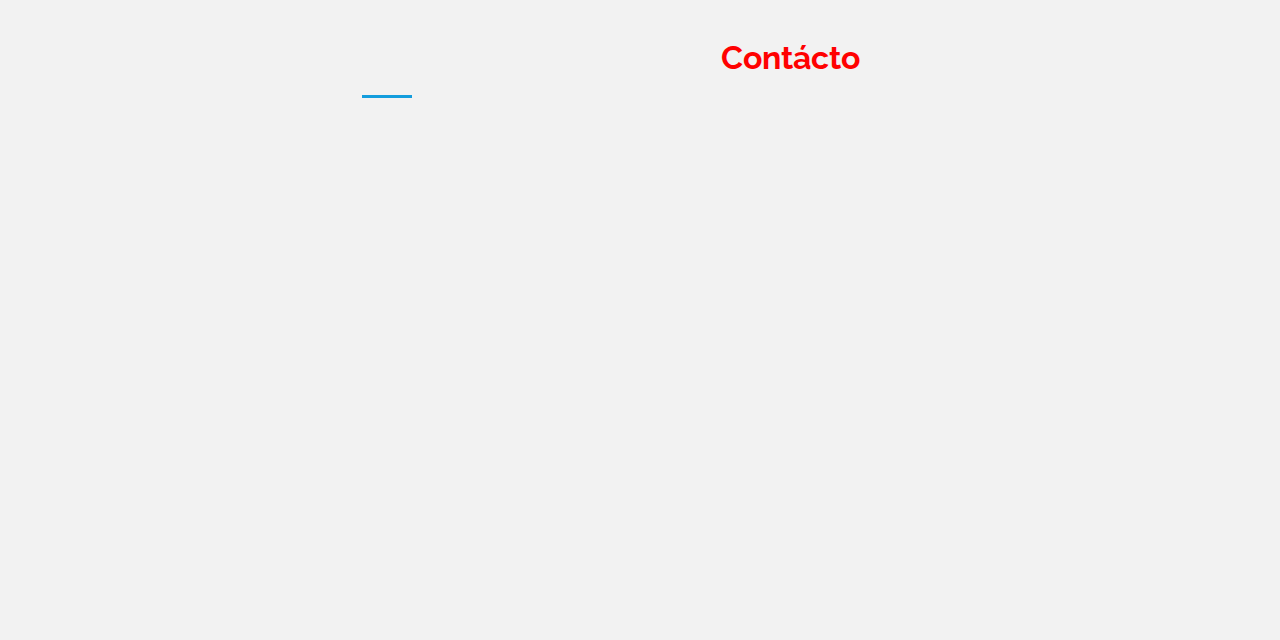
==== commit 6fdfa39e: "icono" ====
--- a/index.html
+++ b/index.html
@@ -110,7 +110,7 @@
 
         <div class="row">
           <div class="col-lg-4" data-aos="fade-right">
-            <img src="assets/img/icono.jpg" class="img-fluid" alt="">
+            <img src="assets/img/icono.png" class="img-fluid" alt="">
           </div>
           <div class="col-lg-8 pt-4 pt-lg-0 content" data-aos="fade-left">
             <h3 style="text-align: center;">ÁNGEL JOSÉ ROJAS MAVARES</h3><br>
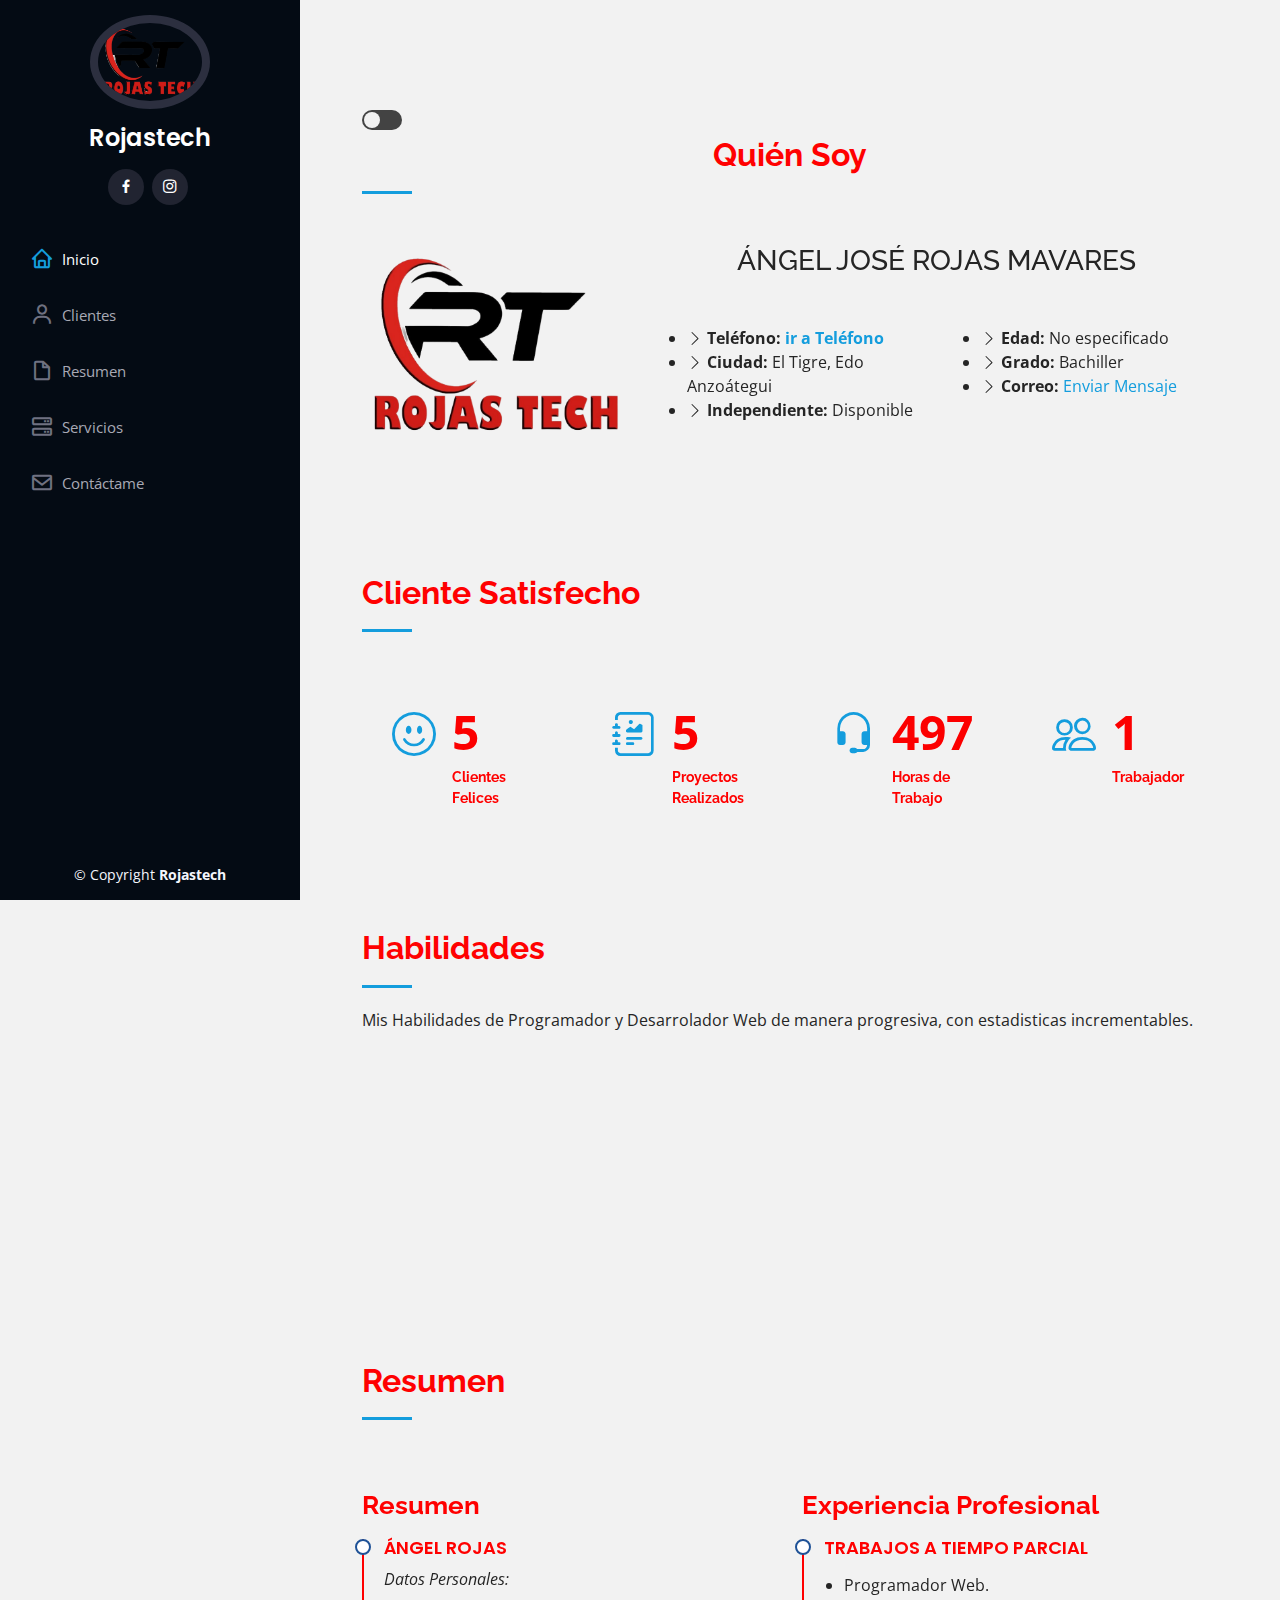
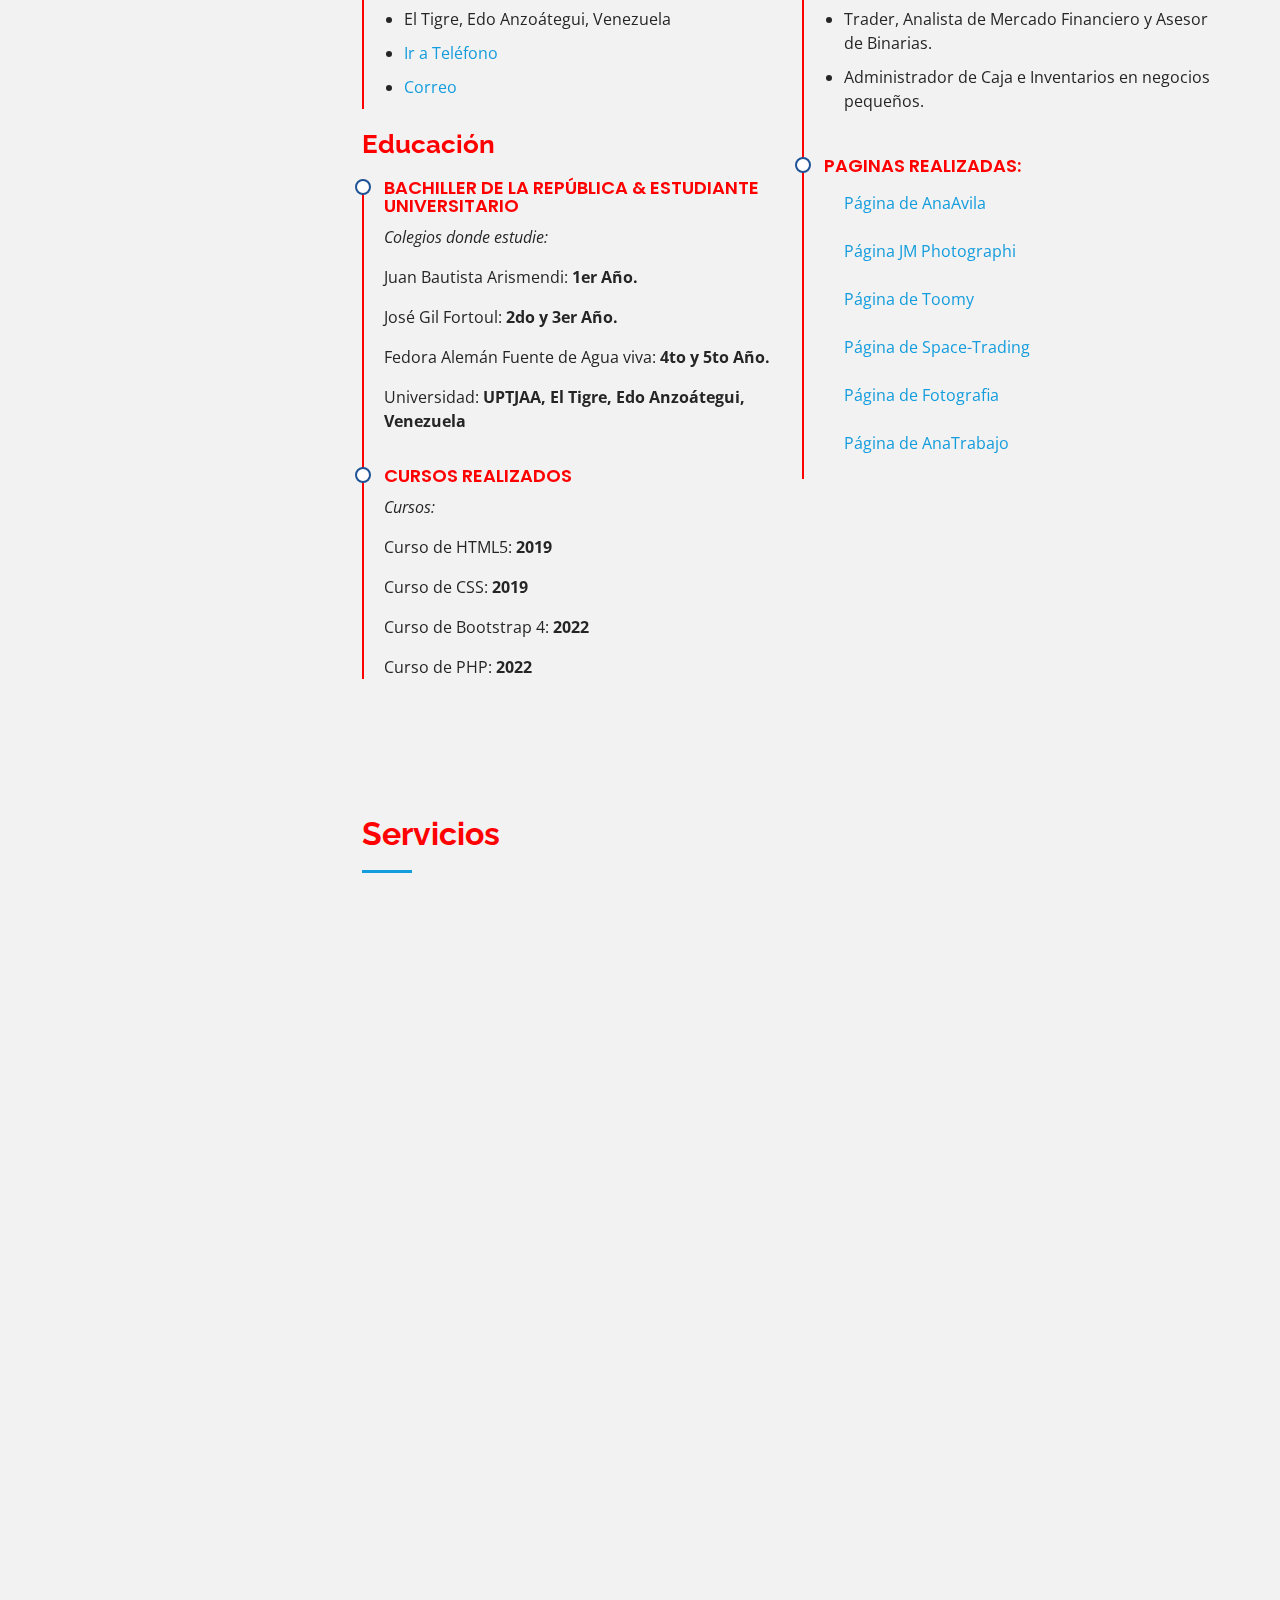
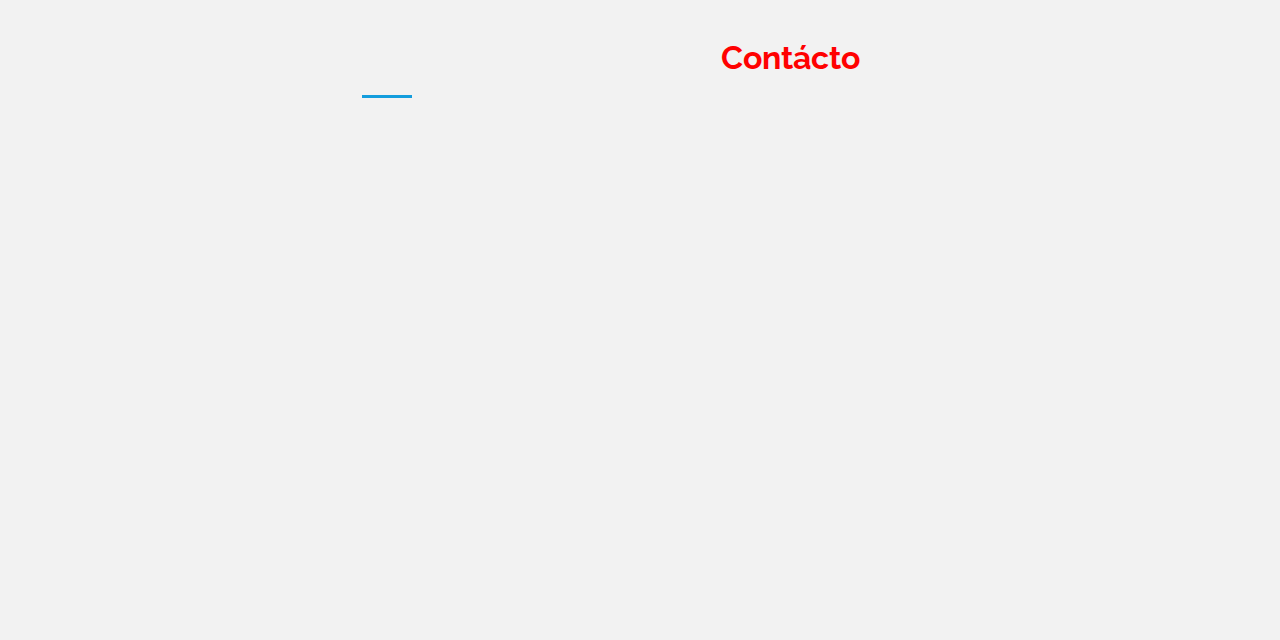
==== commit c0bb7c51: "icono" ====
--- a/index.html
+++ b/index.html
@@ -46,7 +46,7 @@
     <div class="d-flex flex-column">
 
       <div class="profile">
-        <img src="assets/img/icono.jpg" alt="" class="img-fluid rounded-circle">
+        <img src="assets/img/icono.png" alt="" class="img-fluid rounded-circle">
         <h1 class="text-light"><a href="index.html">Rojastech</a></h1>
         <div class="social-links mt-3 text-center">
           <a href="https://www.facebook.com/iTash012/" class="facebook" target="_blank"><i
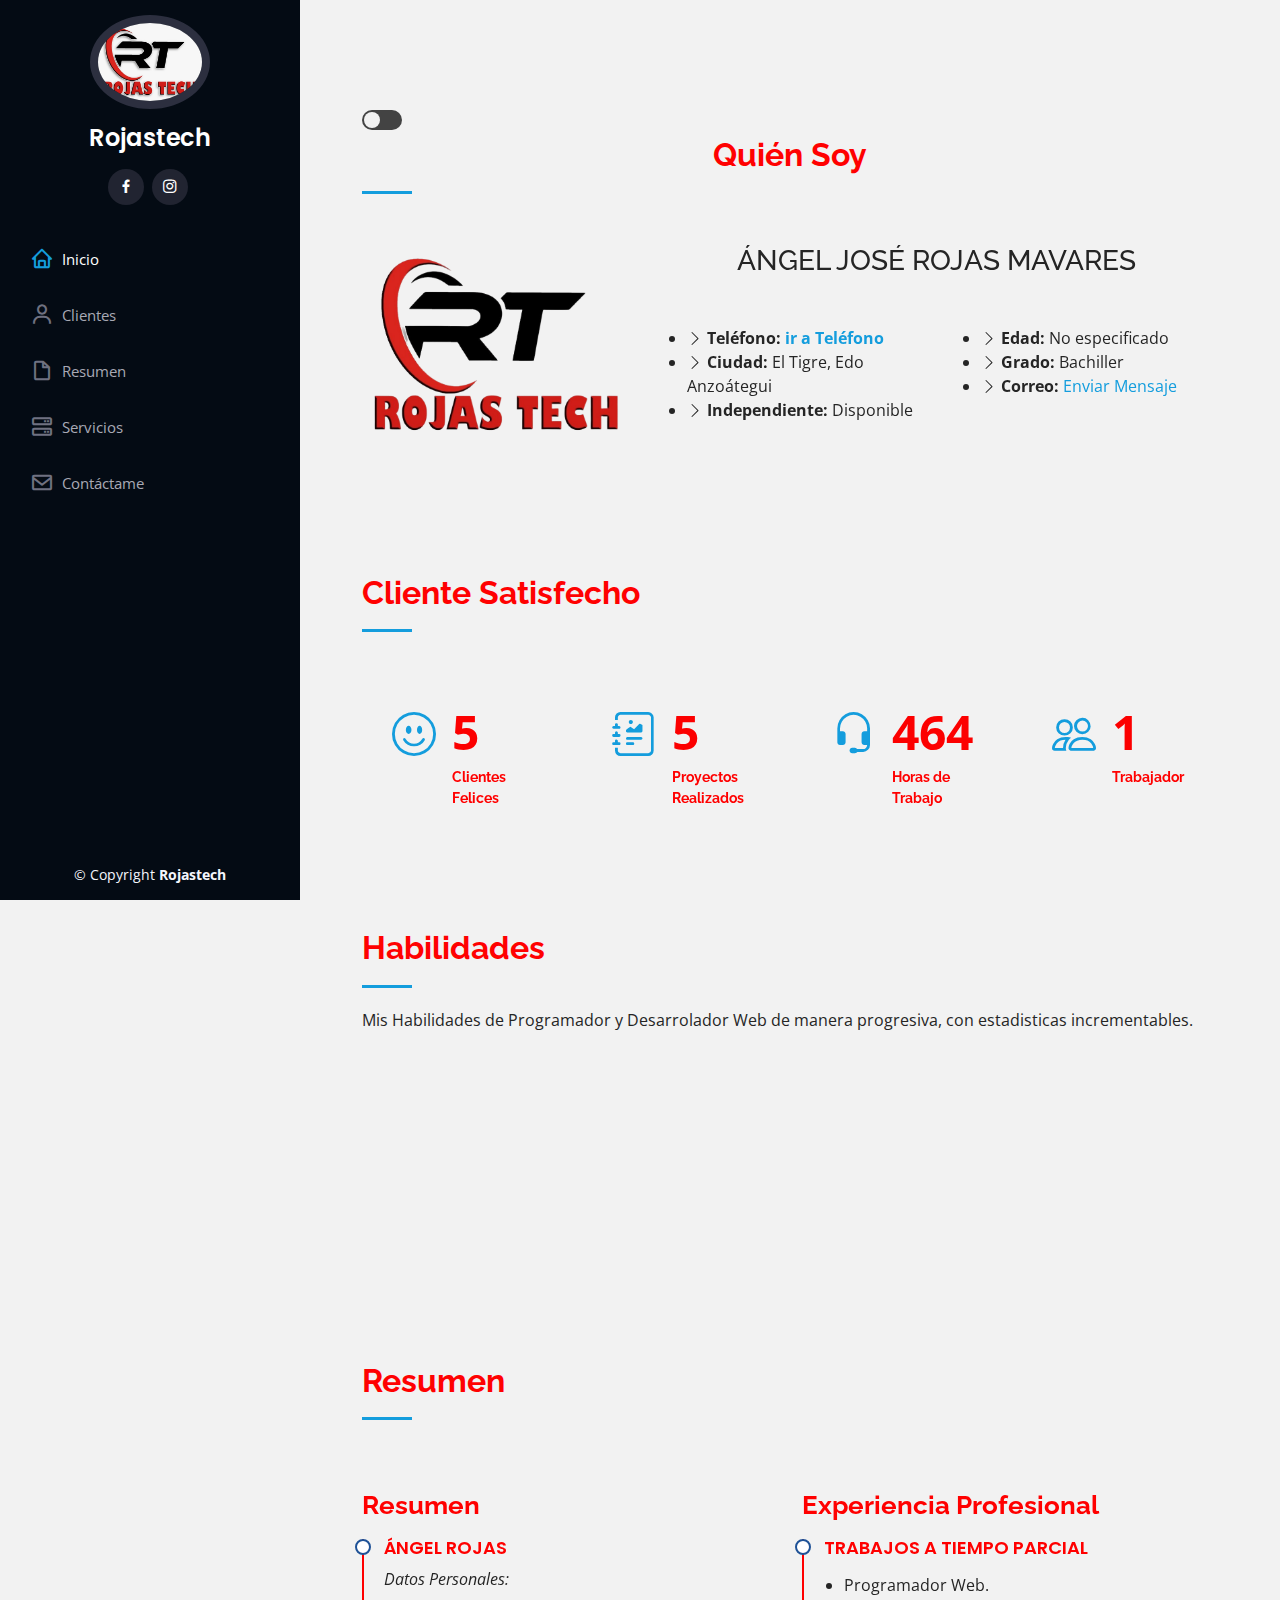
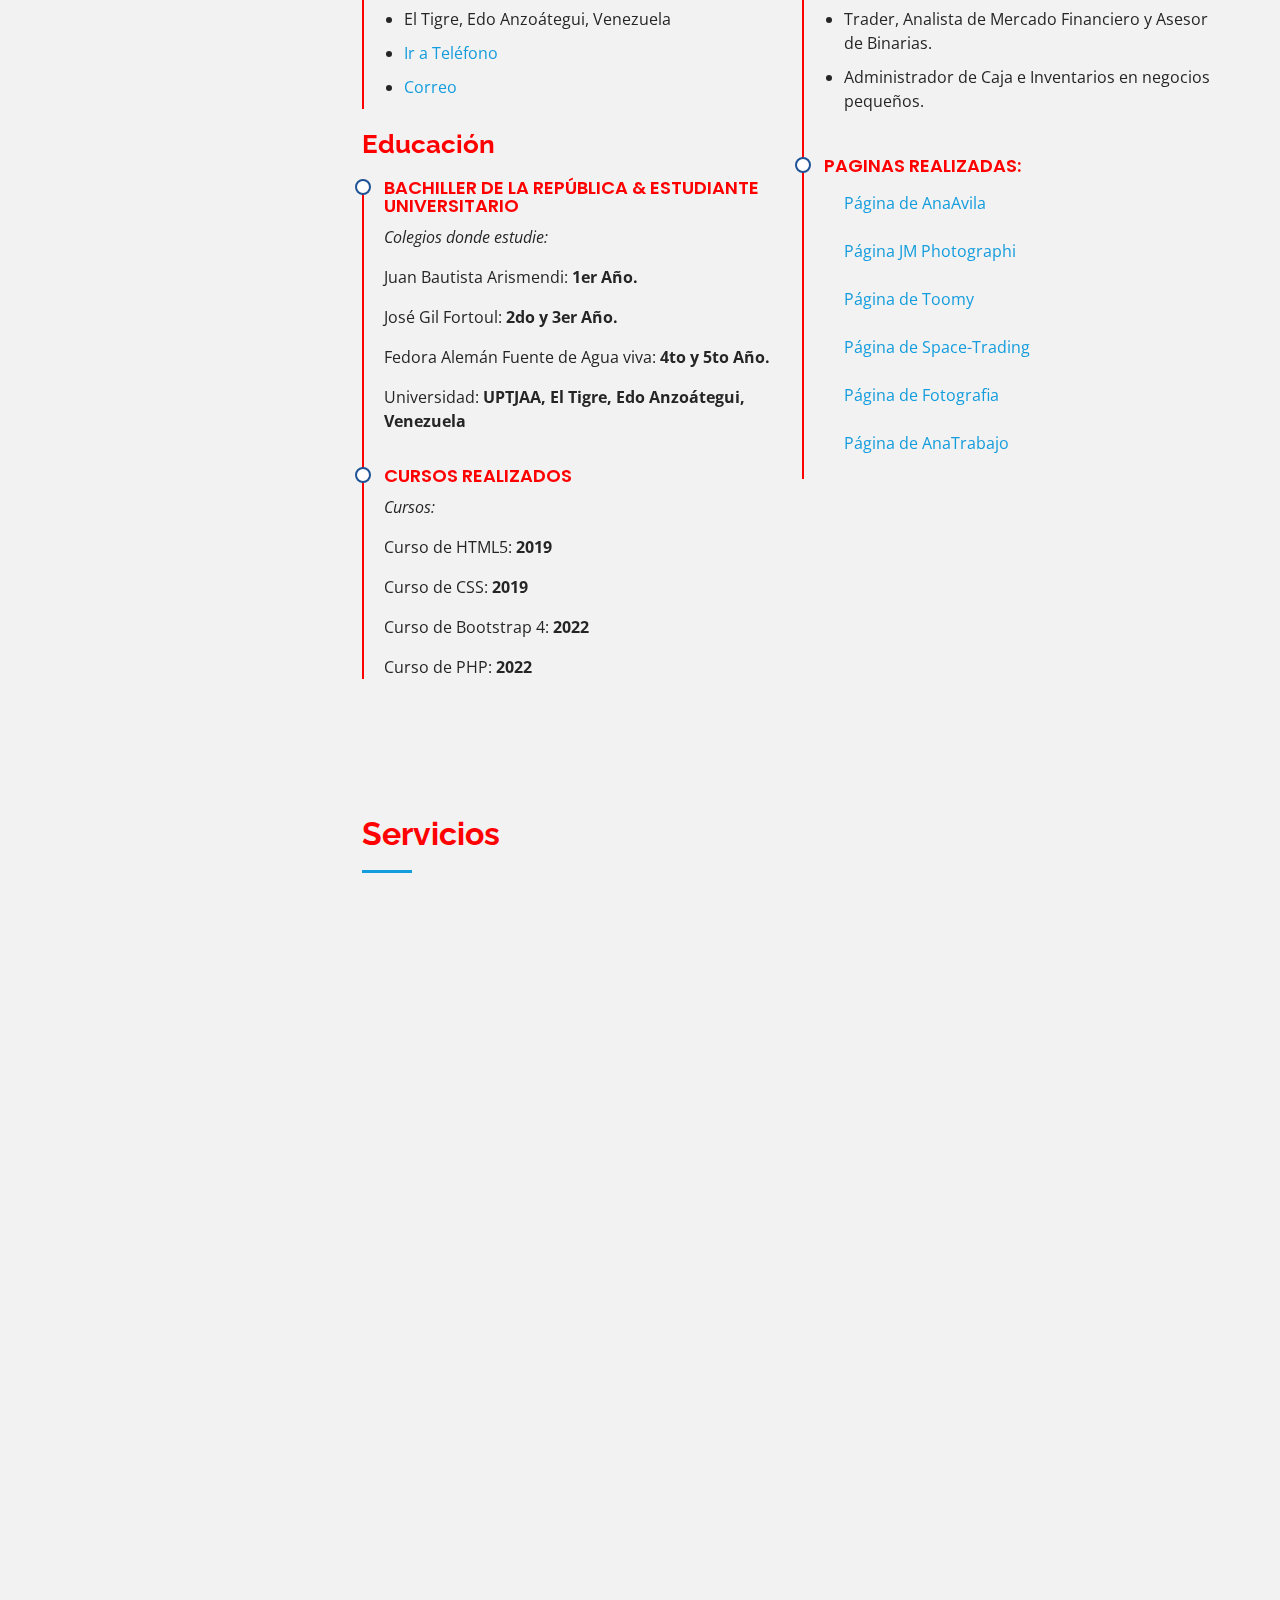
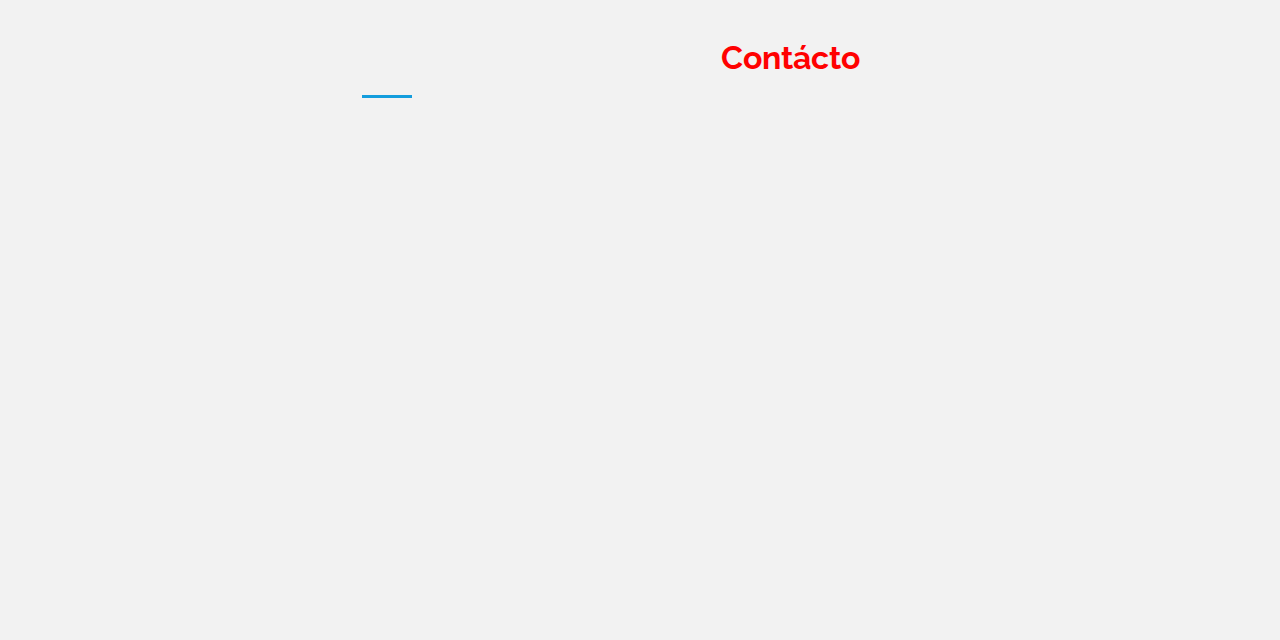
==== commit 91902e37: "icono" ====
--- a/index.html
+++ b/index.html
@@ -46,7 +46,7 @@
     <div class="d-flex flex-column">
 
       <div class="profile">
-        <img src="assets/img/icono.png" alt="" class="img-fluid rounded-circle">
+        <img src="assets/img/icono 2.jpg" alt="" class="img-fluid rounded-circle">
         <h1 class="text-light"><a href="index.html">Rojastech</a></h1>
         <div class="social-links mt-3 text-center">
           <a href="https://www.facebook.com/iTash012/" class="facebook" target="_blank"><i
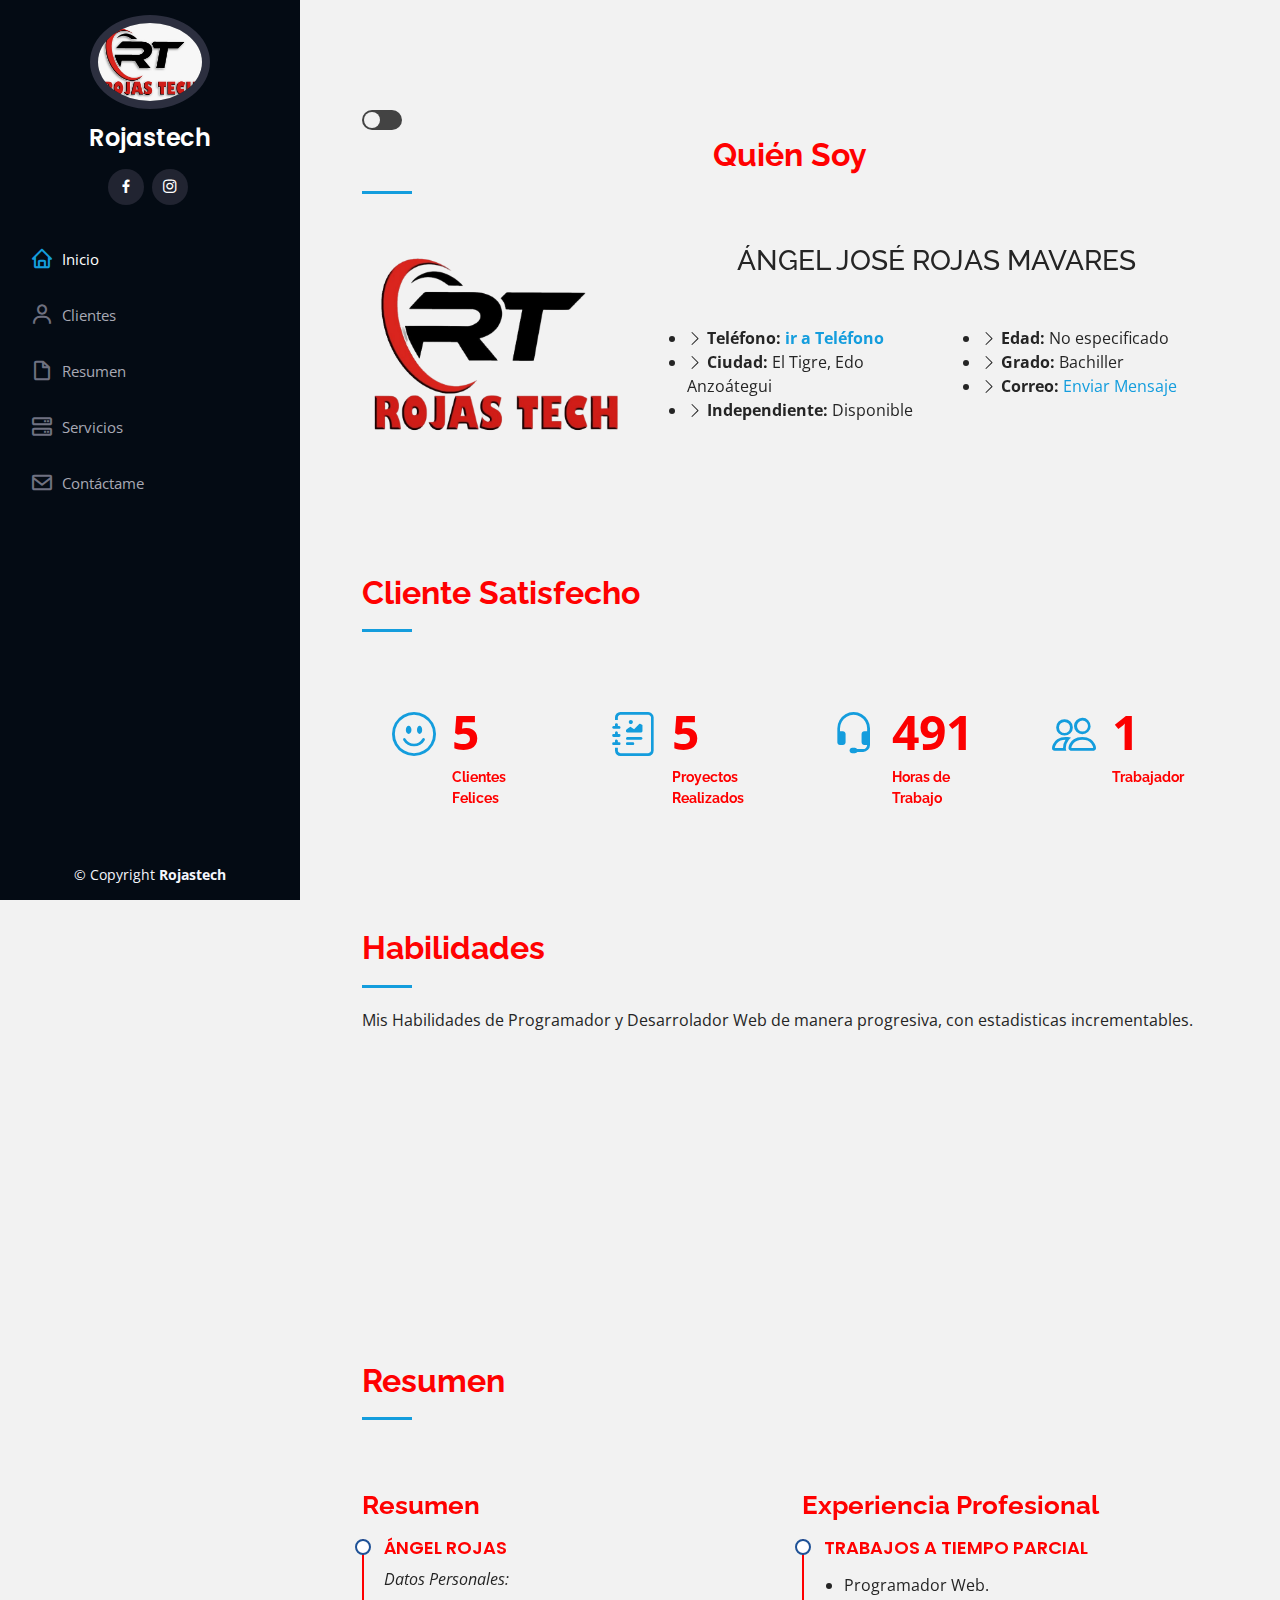
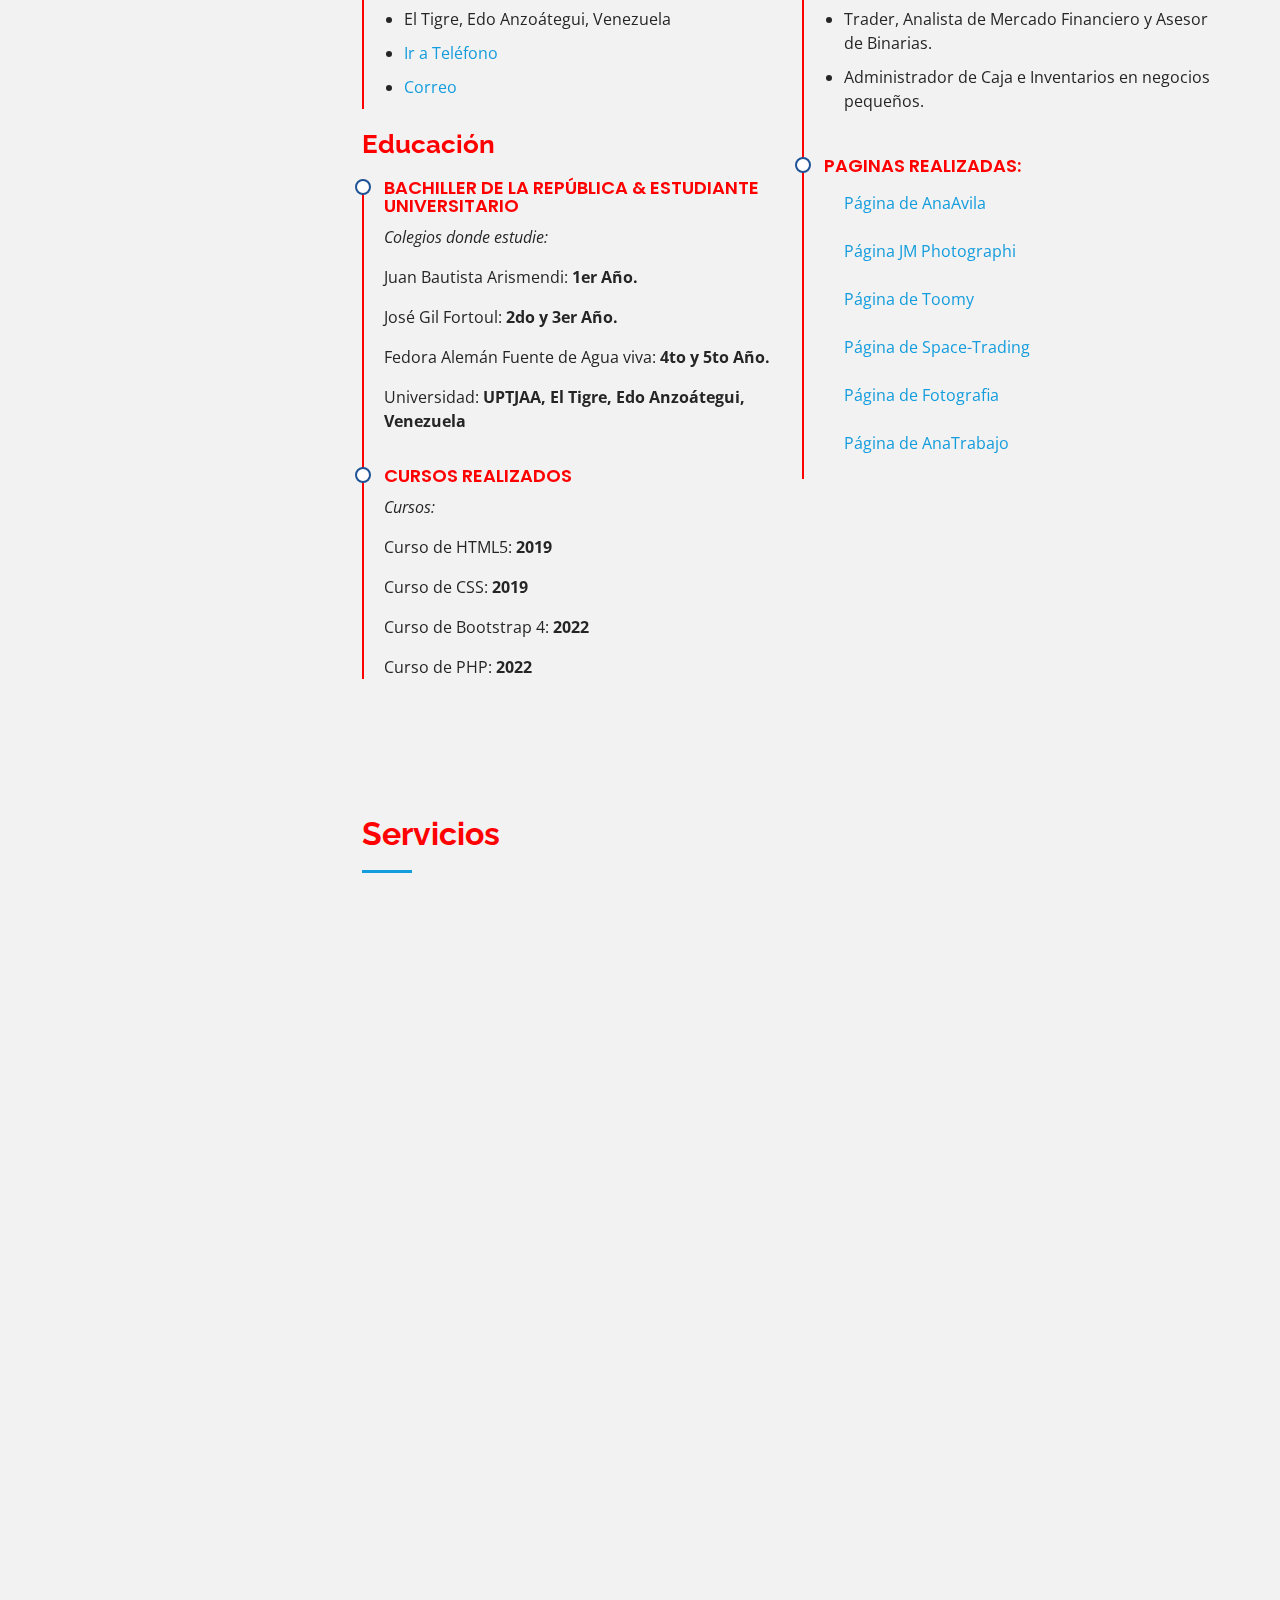
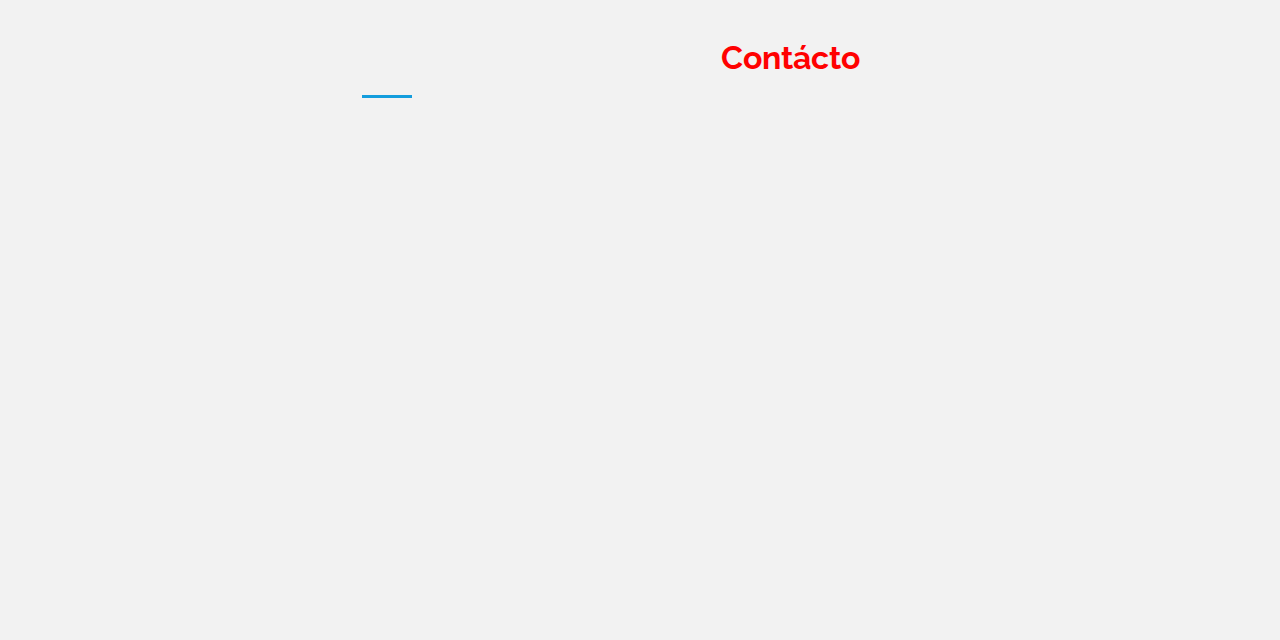
==== commit ec9b1506: "subida de iconos" ====
--- a/index.html
+++ b/index.html
@@ -10,7 +10,7 @@
   <meta content="" name="keywords">
 
   <!-- iconos -->
-  <link href="assets/img/icono.jpg" rel="icon">
+  <link href="assets/img/icono 2.jpg" rel="icon">
   <link href="assets/img/icono 2.jpg" rel="apple-touch-icon">
 
   <!-- Google Fonts -->
@@ -29,6 +29,7 @@
   <!-- Template Main CSS File -->
   <link href="assets/css/style.css" rel="stylesheet">
   <link href="assets/css/fontello.css" rel="stylesheet">
+ 
   <link rel="stylesheet" href="assets/css/estilo.css">
 
 
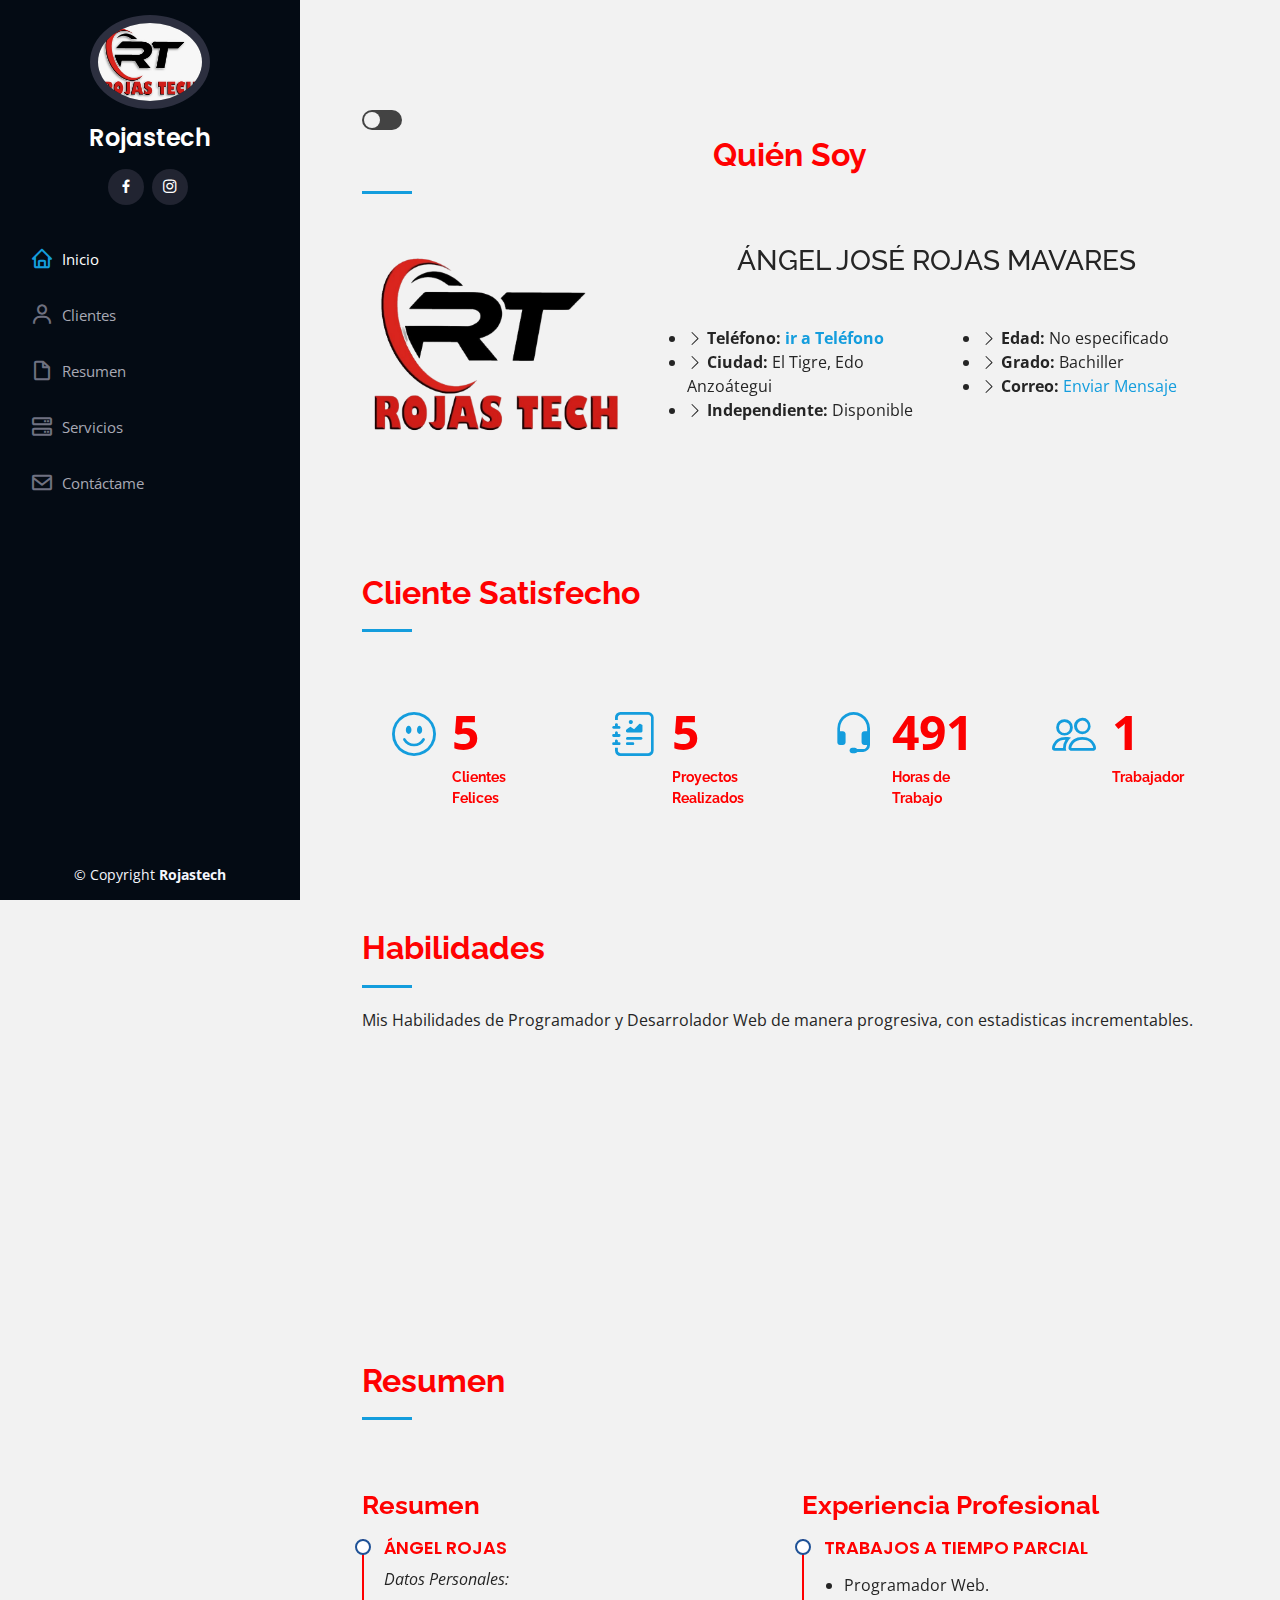
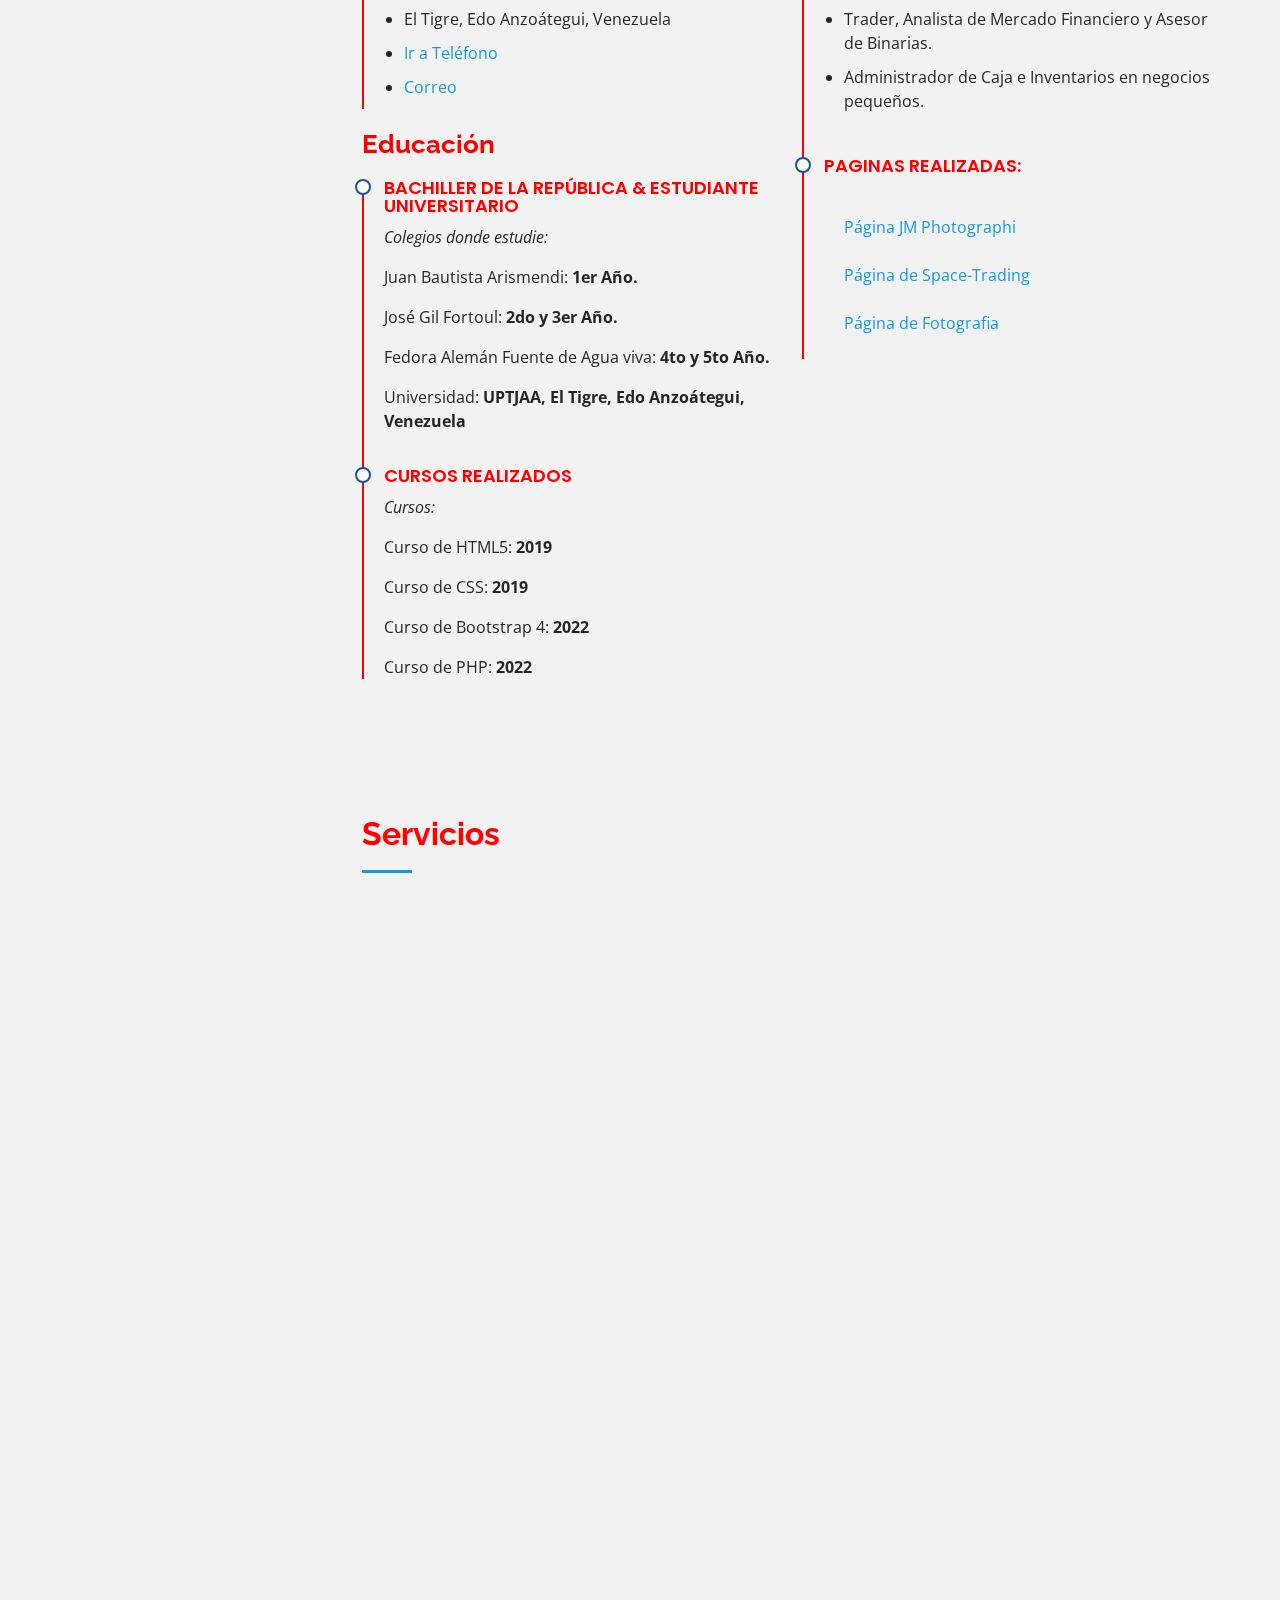
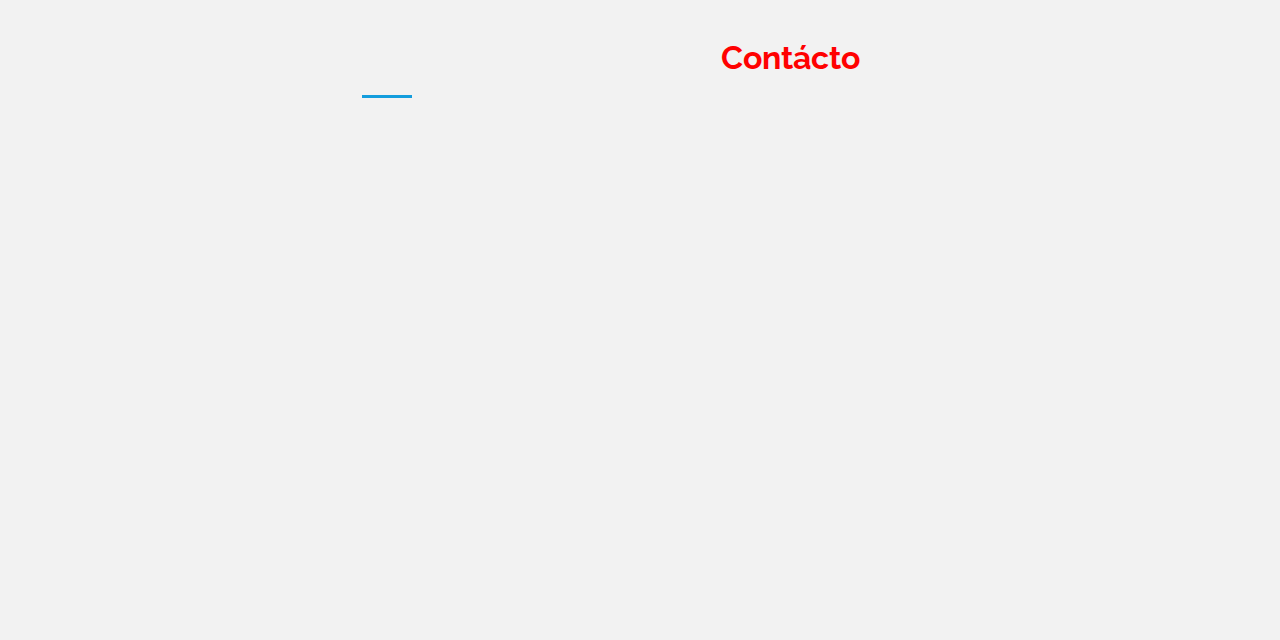
==== commit 2d84f35c: "actualizacion" ====
--- a/index.html
+++ b/index.html
@@ -340,18 +340,13 @@
               <p><em></em></p>
               <ul>
 
-                <a href="https://itashx.github.io/AnaAvila.github.io/" class="tm-link-wite" target="_blank"> Página de
-                  AnaAvila</a>
-                <br>
+              
                 <br>
                 <a href="https://itashx.github.io/Jmarval/" class="tm-link-white" target="_blank"> Página JM
                   Photographi</a>
                 <br>
                 <br>
-                <a href="https://itashx.github.io/Toomy.github.io/" class="tm-link-white" target="_blank"> Página de
-                  Toomy</a>
-                <br>
-                <br>
+            
                 <a href="https://itashx.github.io/TradingPage/" class="tm-link-white" target="_blank"> Página de
                   Space-Trading</a>
                 <br>
@@ -360,10 +355,7 @@
                   Fotografia</a>
                 <br>
                 <br>
-                <a href="https://itashx.github.io/AnaTrabajo/" class="tm-link-white" target="_blank"> Página de
-                  AnaTrabajo</a>
-                <br>
-                <br>
+                
 
 
               </ul>
